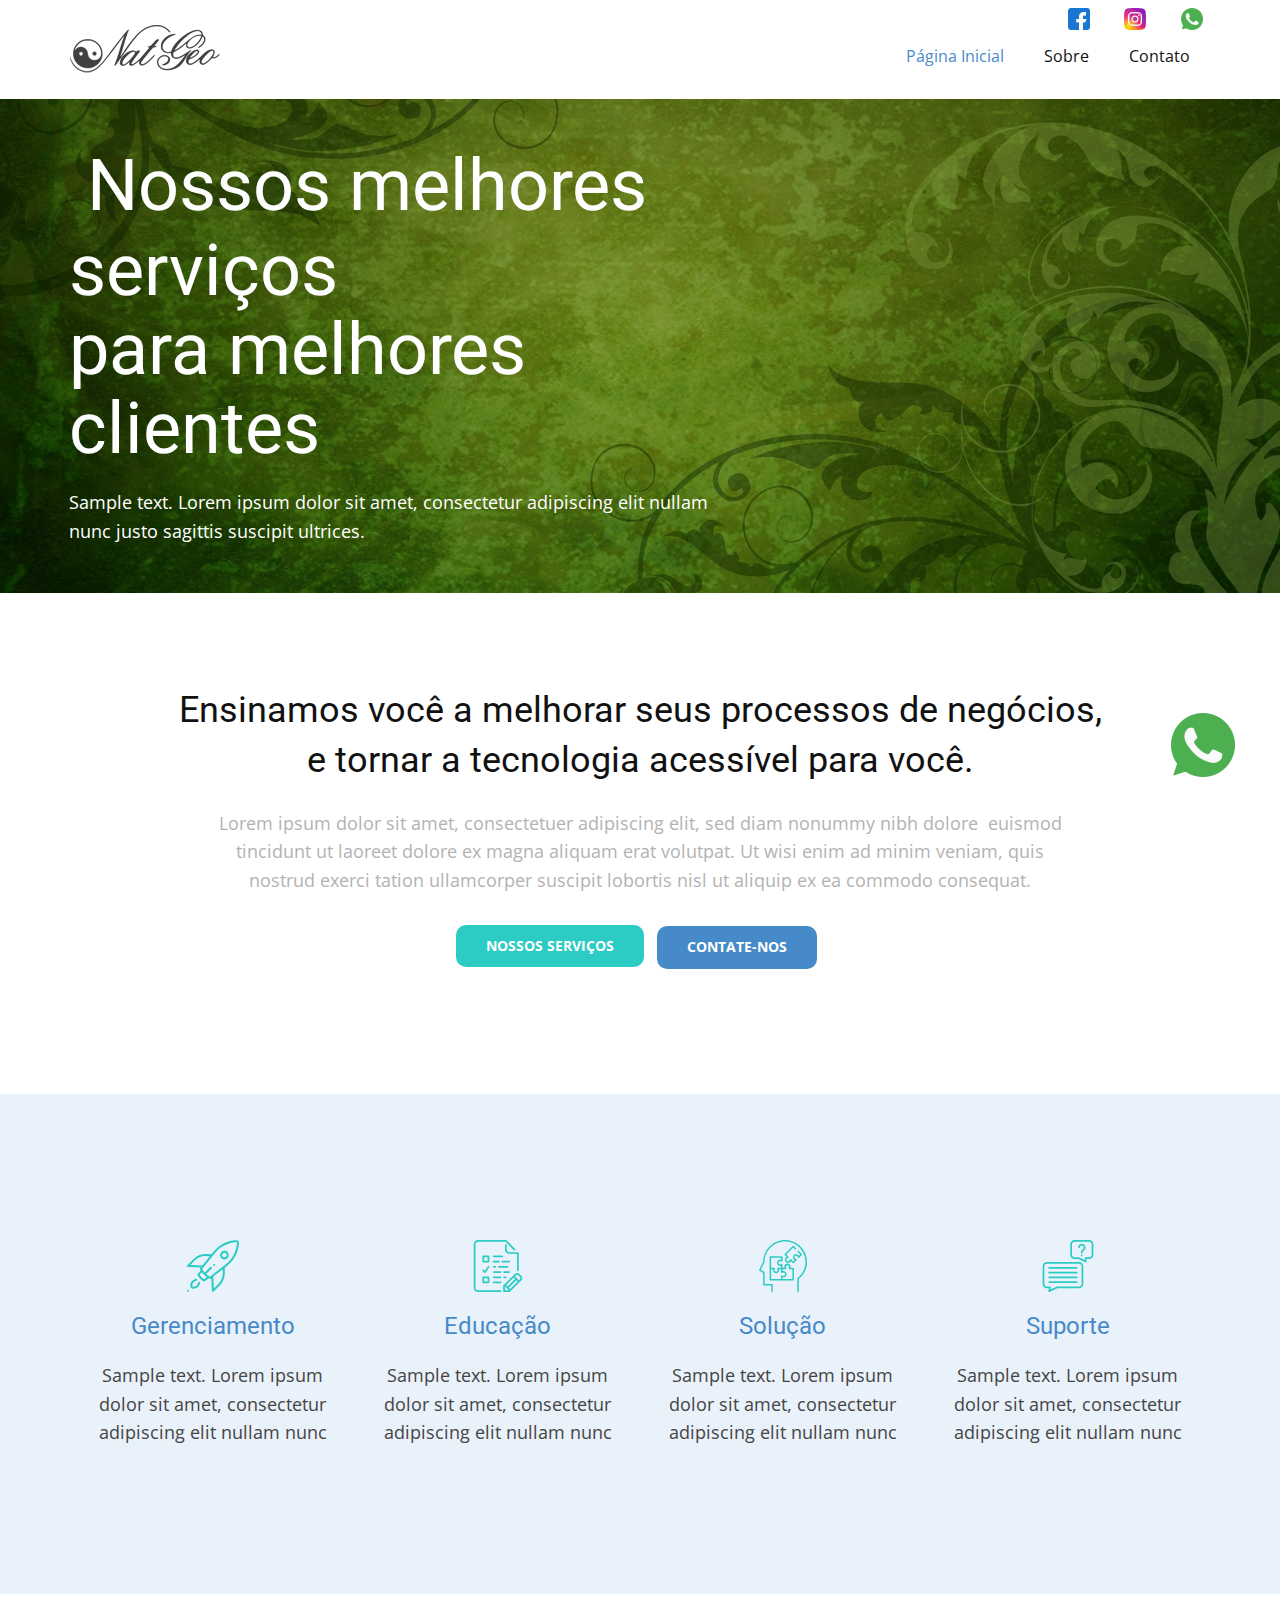
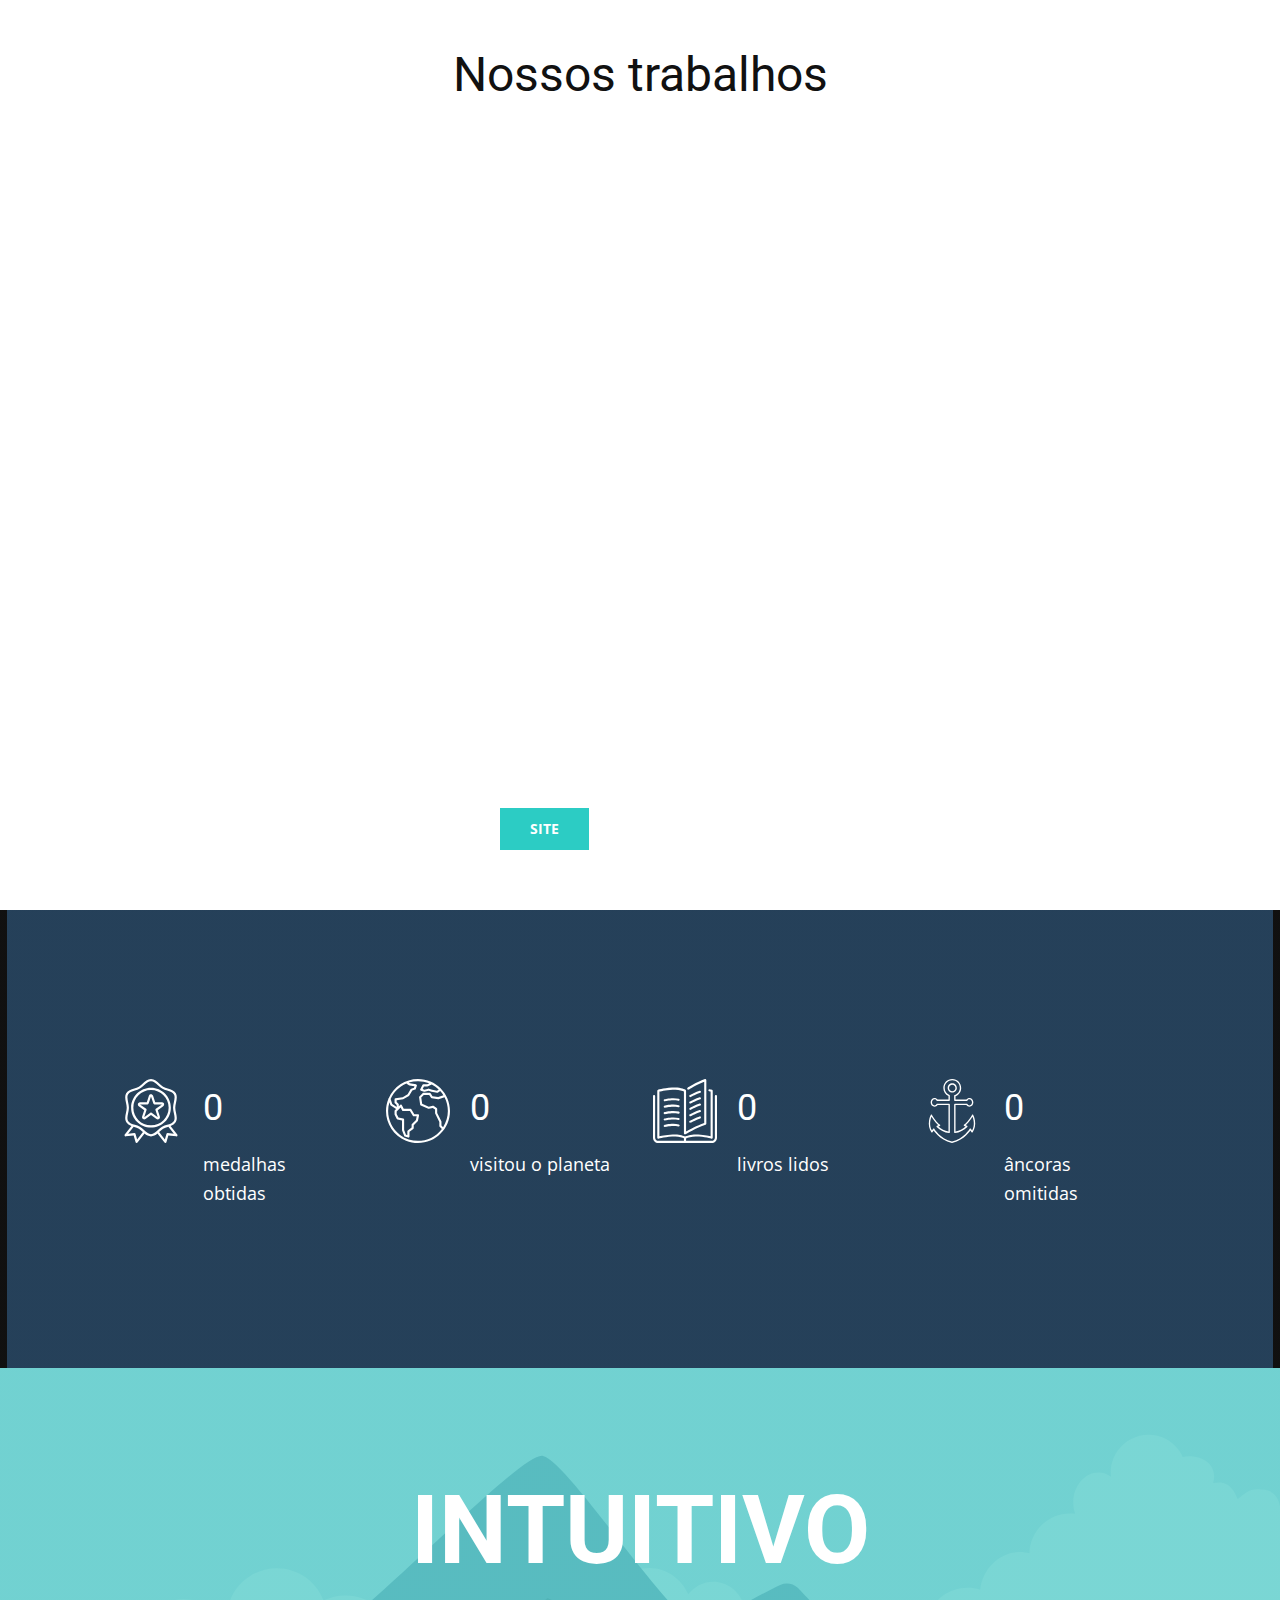
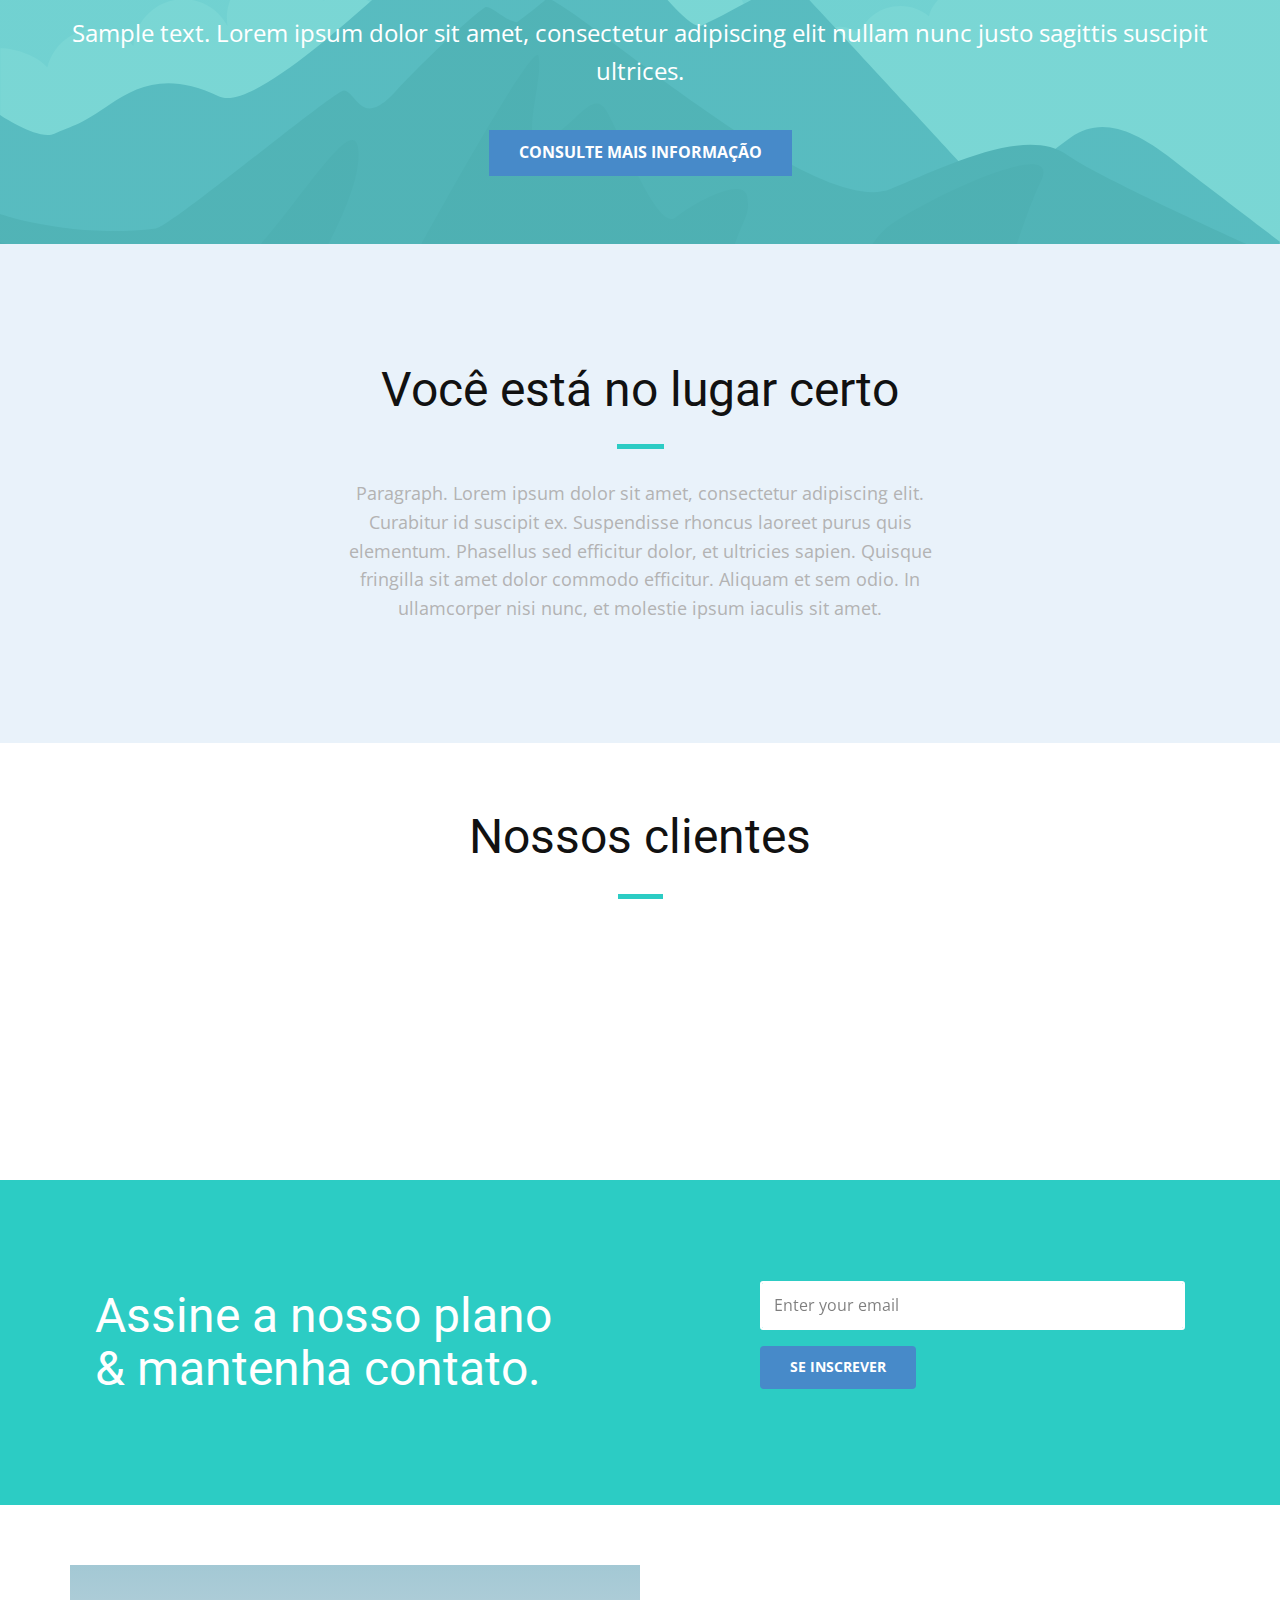
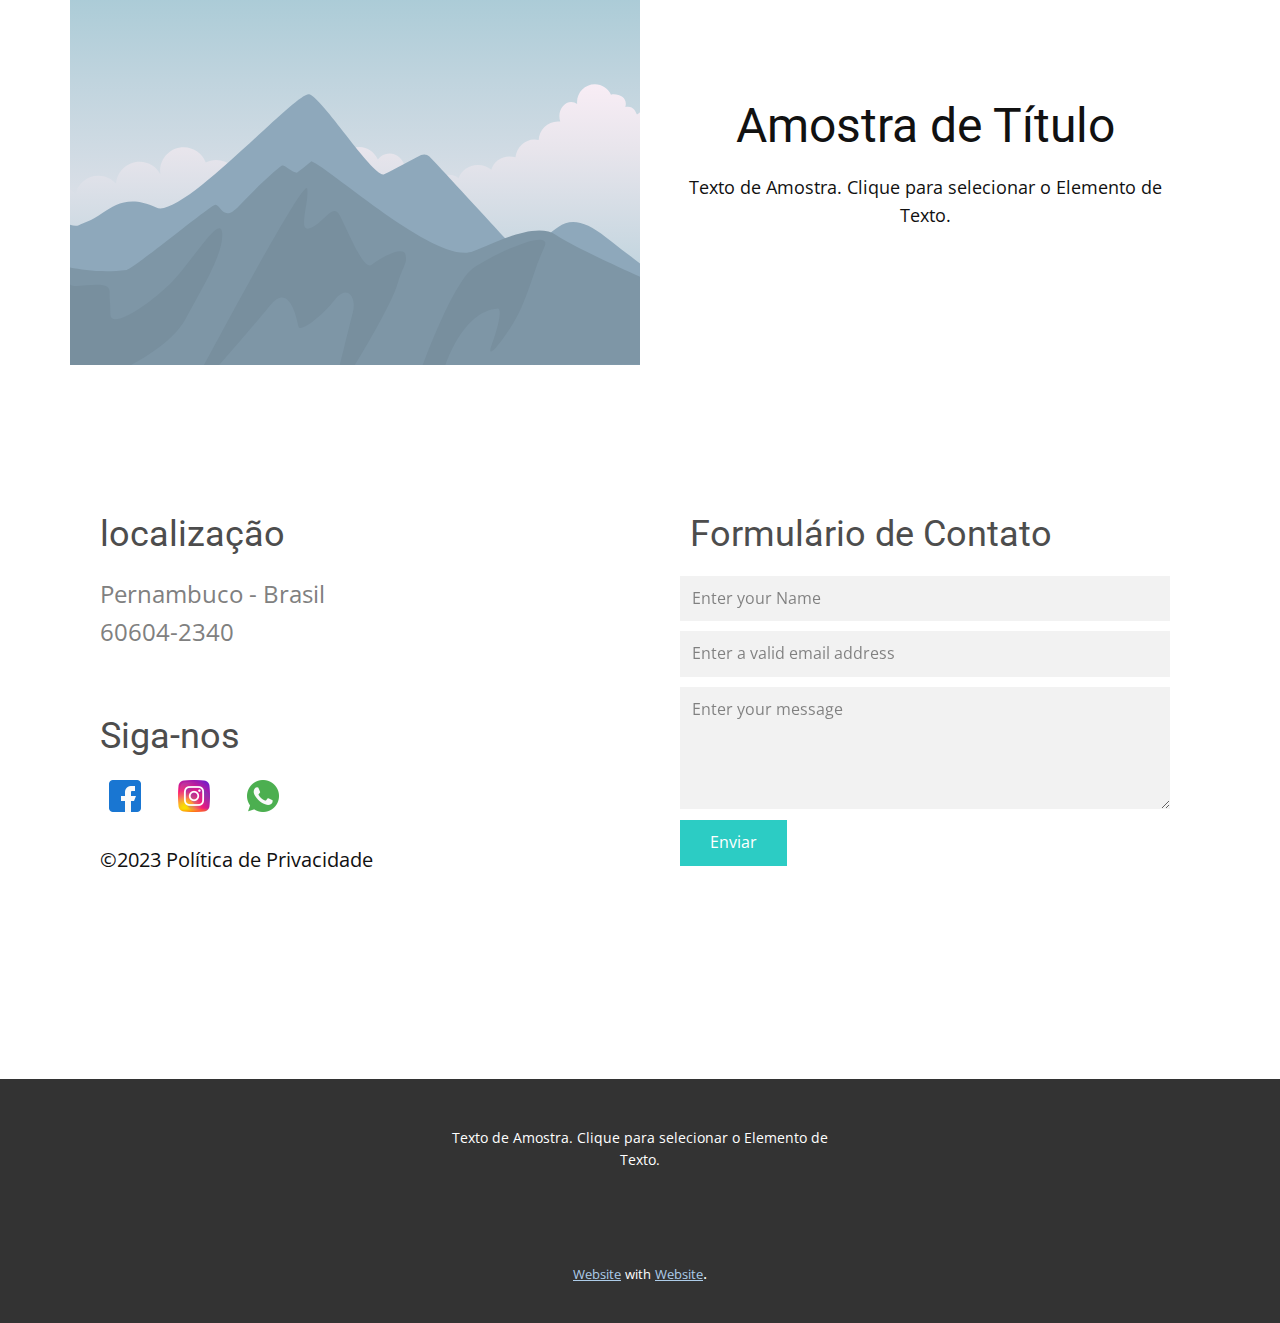
==== index.html @ c311c629 "Initial commit" ====
<!DOCTYPE html>
<html style="font-size: 16px;" lang="pt"><head>
    <meta name="viewport" content="width=device-width, initial-scale=1.0">
    <meta charset="utf-8">
    <meta name="keywords" content="​&nbsp;Nossos melhores serviços para os melhores clientes, ensinamos como melhorar seus processos de negócios e tornar a tecnologia acessível para você., 
    Nossos Trabalhos, INTUITIVOS, Você está no lugar certo, Nossos clientes, Assine nosso boletim informativo &amp;amp; entre em contato., localização, siga-nos, formulário de contato">
    <meta name="description" content="">
    <title>Página Inicial</title>
    <link rel="stylesheet" href="styles.css" media="screen">
    <link rel="stylesheet" href="styles2.css" media="screen">
<link rel="stylesheet" href="Página-Inicial.css" media="screen">
    <script class="u-script" type="text/javascript" src="jquery.js" defer=""></script>
    <script class="u-script" type="text/javascript" src="script.js" defer=""></script>
    <meta name="generator" content="site, site.com">
    <meta name="referrer" content="origin">
    <link id="u-theme-google-font" rel="stylesheet" href="https://fonts.googleapis.com/css?family=Roboto:100,100i,300,300i,400,400i,500,500i,700,700i,900,900i|Open+Sans:300,300i,400,400i,500,500i,600,600i,700,700i,800,800i">
    
    

    
    <script type="application/ld+json">{
		"@context": "http://cleciolins",
		"@type": "Organization",
		"name": "",
		"logo": "/images/logo2.png",
		"sameAs": []
}</script>
    <meta name="theme-color" content="#478ac9">
    <meta property="og:title" content="Página Inicial">
    <meta property="og:type" content="website">
  <meta data-intl-tel-input-cdn-path="intlTelInput/"></head>
  <body data-home-page="Página-Inicial.html" data-home-page-title="Página Inicial" class="u-body u-xl-mode" data-lang="pt"><header class="u-clearfix u-header u-header" id="sec-f1d7"><div class="u-clearfix u-sheet u-sheet-1">
        <div class="u-social-icons u-spacing-20 u-social-icons-1">
          <a class="u-social-url" target="_blank" href=""><span class="u-file-icon u-icon u-social-facebook u-social-icon u-icon-1"><img src="images/facebook.png" alt=""></span>
          </a>
          <a class="u-social-url" target="_blank" href=""><span class="u-file-icon u-icon u-social-icon u-social-twitter u-icon-2"><img src="images/instagram.png" alt=""></span>
          </a>
          <a class="u-social-url" target="_blank" href=""><span class="u-file-icon u-icon u-social-icon u-social-instagram u-icon-3"><img src="images/whatsapp.png" alt=""></span>
          </a>
          <!--<a class="u-social-url" target="_blank" href=""><span class="u-file-icon u-icon u-social-google u-social-icon u-icon-4"><img src="images/2111450.png" alt=""></span> -->
          </a>
        </div>
        <a href="https://site" class="u-image u-logo u-image-1" data-image-width="150" data-image-height="48">
          <img src="/images/logo2.png" class="u-logo-image u-logo-image-1">
        </a>
        <nav class="u-menu u-menu-dropdown u-offcanvas u-menu-1">
          <div class="menu-collapse" style="font-size: 1rem; letter-spacing: 0px;">
            <a class="u-button-style u-custom-left-right-menu-spacing u-custom-padding-bottom u-custom-top-bottom-menu-spacing u-nav-link u-text-active-palette-1-base u-text-hover-palette-2-base" href="#">
              <svg class="u-svg-link" viewBox="0 0 24 24"><use xmlns:xlink="http://www.w3.org/1999/xlink" xlink:href="#menu-hamburger"></use></svg>
              <svg class="u-svg-content" version="1.1" id="menu-hamburger" viewBox="0 0 16 16" x="0px" y="0px" xmlns:xlink="http://www.w3.org/1999/xlink" xmlns="http://www.w3.org/2000/svg"><g><rect y="1" width="16" height="2"></rect><rect y="7" width="16" height="2"></rect><rect y="13" width="16" height="2"></rect>
</g></svg>
            </a>
          </div>
          <div class="u-nav-container">
            <ul class="u-nav u-unstyled u-nav-1"><li class="u-nav-item"><a class="u-button-style u-nav-link u-text-active-palette-1-base u-text-hover-palette-2-base" href="Página-Inicial.html" style="padding: 10px 20px;">Página Inicial</a>
</li><li class="u-nav-item"><a class="u-button-style u-nav-link u-text-active-palette-1-base u-text-hover-palette-2-base" href="Sobre.html" style="padding: 10px 20px;">Sobre</a>
</li><li class="u-nav-item"><a class="u-button-style u-nav-link u-text-active-palette-1-base u-text-hover-palette-2-base" href="Contato.html" style="padding: 10px 20px;">Contato</a>
</li></ul>
          </div>
          <div class="u-nav-container-collapse">
            <div class="u-black u-container-style u-inner-container-layout u-opacity u-opacity-95 u-sidenav">
              <div class="u-inner-container-layout u-sidenav-overflow">
                <div class="u-menu-close"></div>
                <ul class="u-align-center u-nav u-popupmenu-items u-unstyled u-nav-2"><li class="u-nav-item"><a class="u-button-style u-nav-link" href="Página-Inicial.html">Página Inicial</a>
</li><li class="u-nav-item"><a class="u-button-style u-nav-link" href="Sobre.html">Sobre</a>
</li><li class="u-nav-item"><a class="u-button-style u-nav-link" href="Contato.html">Contato</a>
</li></ul>
              </div>
            </div>
            <div class="u-black u-menu-overlay u-opacity u-opacity-70"></div>
          </div>
        </nav>
      </div></header>
    <section class="u-clearfix u-image u-shading u-section-1" id="carousel_4915" data-image-width="5000" data-image-height="2500">
      <div class="u-container-style u-expanded-width-md u-group u-group-1">
        <div class="u-container-layout u-valign-middle u-container-layout-2">
          <h1 class="u-heading-font u-text u-text-white u-text-3"><span class="u-icon"></span>&nbsp;Nossos melhores serviços<br>para melhores clientes
          </h1>
          <p class="u-text u-text-font u-text-white u-text-4">Sample text. Lorem ipsum dolor sit amet, consectetur adipiscing elit nullam nunc justo sagittis suscipit ultrices.</p>
        </div>
      </div>
    </section>
    <section class="u-clearfix u-typography-Normal--Basic-Headlines u-white u-section-2" id="carousel_a1b1">
      <div class="u-clearfix u-sheet u-sheet-1">
        <div class="u-container-style u-expanded-width-lg u-expanded-width-md u-group u-similar-fill u-group-1">
          <div class="u-container-layout u-valign-middle-md u-container-layout-1">
            <h2 class="u-align-center u-text u-text-1">
              Ensinamos você a melhorar seus processos de negócios,<br>
              e tornar a tecnologia acessível para você.
            </h2>
            <p class="u-align-center u-expanded-width u-text u-text-grey u-text-2">Lorem ipsum dolor sit amet, consectetuer adipiscing elit, sed diam nonummy nibh dolore&nbsp; euismod<br>tincidunt ut laoreet dolore ex magna aliquam erat volutpat. Ut wisi enim ad minim veniam, quis<br>nostrud exerci tation ullamcorper
                        suscipit lobortis nisl ut aliquip ex ea commodo consequat.
            </p>
            <a href="https://site" class="u-border-none u-btn u-btn-round u-button-style u-custom u-palette-4-dark-1 u-text-white u-btn-1">Nossos serviços</a>
            <a href="https://Site" class="u-border-none u-btn u-btn-round u-button-style u-custom u-text-white u-btn-2">Contate-nos</a>
          </div>
        </div>
      </div>
    </section>
    <section class="u-clearfix u-palette-1-light-3 u-section-3" id="carousel_3cdf">
      <div class="u-clearfix u-sheet u-sheet-1">
        <div class="u-clearfix u-expanded-width u-layout-wrap u-layout-wrap-1">
          <div class="u-layout">
            <div class="u-layout-row">
              <div class="u-container-style u-layout-cell u-left-cell u-similar-fill u-size-15 u-size-30-md u-layout-cell-1">
                <div class="u-container-layout u-valign-middle u-container-layout-1"><span class="u-icon u-icon-circle u-text-palette-4-dark-1 u-icon-1"><svg class="u-svg-link" preserveAspectRatio="xMidYMin slice" viewBox="0 0 511.999 511.999" style=""><use xmlns:xlink="http://www.w3.org/1999/xlink" xlink:href="#svg-73c5"></use></svg><svg class="u-svg-content" viewBox="0 0 511.999 511.999" x="0px" y="0px" id="svg-73c5" style="enable-background:new 0 0 511.999 511.999;"><g><g><circle cx="10.06" cy="500.446" r="10.06"></circle>
</g>
</g><g><g><circle cx="267.005" cy="245.308" r="10.04"></circle>
</g>
</g><g><g><path d="M398.479,118.032c-8.071-8.072-18.802-12.516-30.216-12.516c-11.414,0-22.146,4.446-30.216,12.516    c-16.661,16.662-16.661,43.772,0,60.433c8.332,8.331,19.272,12.495,30.216,12.495c10.941,0,21.886-4.166,30.216-12.495    C415.14,161.803,415.14,134.693,398.479,118.032z M384.282,164.266c-8.833,8.832-23.206,8.832-32.037,0    c-8.833-8.832-8.833-23.204,0-32.037c4.279-4.279,9.967-6.635,16.018-6.635c6.051,0,11.739,2.356,16.018,6.635    C393.114,141.062,393.114,155.434,384.282,164.266z"></path>
</g>
</g><g><g><path d="M125.409,411.45c-4.964-2.472-10.99-0.451-13.462,4.512l-11.958,24.015c-5.2,10.441-15.658,17.423-27.296,18.219    l-13.908,0.952c-2.351,0.157-3.897-1.014-4.612-1.729s-1.889-2.264-1.729-4.613l0.952-13.907    c0.797-11.637,7.779-22.096,18.219-27.296l24.014-11.958c4.964-2.472,6.984-8.499,4.512-13.462    c-2.471-4.963-8.498-6.984-13.462-4.512l-24.014,11.958c-16.792,8.362-28.02,25.182-29.302,43.898l-0.952,13.907    c-0.514,7.507,2.242,14.863,7.562,20.183c4.898,4.898,11.523,7.624,18.403,7.624c0.591,0,1.186-0.02,1.78-0.061l13.908-0.952    c18.716-1.281,35.536-12.508,43.898-29.302l11.958-24.014C132.392,419.948,130.372,413.922,125.409,411.45z"></path>
</g>
</g><g><g><path d="M505.07,8.18c-4.711-4.641-11.201-7.068-17.793-6.639l-9.348,0.596c-83.819,5.351-162.262,45.81-215.215,111.004    L240.71,140.23l-57.583-1.691c-0.098-0.003-0.197-0.004-0.294-0.004c-45.668,0-88.603,17.784-120.896,50.076L2.959,247.59    c-2.805,2.805-3.696,7-2.272,10.702c1.424,3.703,4.894,6.221,8.856,6.423l124.844,6.414l-5.09,6.267    c-2.565,3.159-2.971,7.553-1.026,11.127c1.956,3.596,4.006,7.135,6.144,10.617l-29.606,35.147    c-2.531,3.005-3.076,7.211-1.397,10.763c6.467,13.665,15.05,25.943,25.514,36.493c10.718,10.808,23.251,19.646,37.249,26.271    c1.368,0.648,2.835,0.965,4.293,0.965c2.261,0,4.503-0.764,6.327-2.243c6.378-5.174,13.731-11.311,20.843-17.245    c5.069-4.23,10.255-8.557,15.102-12.547c2.893,1.741,5.822,3.429,8.795,5.046c1.504,0.818,3.153,1.221,4.796,1.221    c2.186,0,4.358-0.712,6.156-2.108l6.843-5.31l6.442,125.37c0.204,3.962,2.721,7.432,6.423,8.856c1.172,0.45,2.39,0.67,3.6,0.67    c2.615,0,5.183-1.023,7.101-2.942l58.979-58.979c32.293-32.293,50.076-75.227,50.076-120.896v-54.995l23.267-18.055    c69.729-54.11,112.196-135.704,116.512-223.862l0.239-4.886C512.295,19.27,509.779,12.822,505.07,8.18z M33.123,245.822    l43.012-43.012c28.465-28.465,66.303-44.157,106.553-44.196l42.085,1.236l-74.71,91.98L33.123,245.822z M184.774,373.874    c-5.241,4.372-10.614,8.856-15.6,12.957c-9.644-5.223-18.368-11.74-25.992-19.428c-7.384-7.445-13.669-15.922-18.737-25.26    l21.676-25.733c6.554,8.793,13.728,17.122,21.478,24.925c0.006,0.006,0.012,0.011,0.018,0.017    c0.002,0.002,0.004,0.005,0.006,0.007c0.003,0.003,0.006,0.005,0.009,0.008c8.593,8.648,17.836,16.584,27.641,23.761    C191.811,368.002,188.264,370.962,184.774,373.874z M351.875,327.672c0,40.305-15.695,78.197-44.196,106.698l-43.012,43.012    l-6.002-116.792l93.209-72.33V327.672z M491.678,29.779c-4.029,82.297-43.673,158.467-108.767,208.98l-157.46,122.189    c-13.058-7.63-25.229-16.639-36.368-26.846l53.086-53.086c3.92-3.92,3.92-10.278,0-14.199c-3.921-3.921-10.278-3.921-14.199,0    l-53.036,53.036c-9.751-10.795-18.387-22.541-25.74-35.104L278.3,125.8C327.732,64.941,400.96,27.171,479.207,22.177l9.348-0.596    c1.225-0.076,2.045,0.532,2.423,0.904c0.377,0.371,1,1.178,0.94,2.409L491.678,29.779z"></path>
</g>
</g></svg></span>
                  <h4 class="u-align-center u-heading-font u-text u-text-palette-1-base u-text-1">Gerenciamento</h4>
                  <p class="u-align-center u-text u-text-font u-text-grey-dark-1 u-text-2">Sample text. Lorem ipsum dolor sit amet, consectetur adipiscing elit nullam nunc</p>
                </div>
              </div>
              <div class="u-container-style u-layout-cell u-size-15 u-size-30-md u-layout-cell-2">
                <div class="u-container-layout u-valign-middle u-container-layout-2"><span class="u-icon u-icon-circle u-text-palette-4-dark-1 u-icon-2"><svg class="u-svg-link" preserveAspectRatio="xMidYMin slice" viewBox="0 0 512 512" style=""><use xmlns:xlink="http://www.w3.org/1999/xlink" xlink:href="#svg-4494"></use></svg><svg class="u-svg-content" viewBox="0 0 512 512" x="0px" y="0px" id="svg-4494" style="enable-background:new 0 0 512 512;"><g><g><g><path d="M375.451,315.733c0-4.71-3.823-8.533-8.533-8.533h-51.2c-4.71,0-8.533,3.823-8.533,8.533s3.823,8.533,8.533,8.533h51.2     C371.628,324.267,375.451,320.444,375.451,315.733z"></path><path d="M341.317,93.867V51.2c0-4.71-3.823-8.533-8.533-8.533s-8.533,3.823-8.533,8.533v42.667     c0,23.526,19.14,42.667,42.667,42.667h76.8v162.133c0,4.71,3.823,8.533,8.533,8.533s8.533-3.823,8.533-8.533V128     c0-4.71-3.823-8.533-8.533-8.533h-85.333C352.803,119.467,341.317,107.981,341.317,93.867z"></path><path d="M366.917,204.8h-68.267c-4.71,0-8.533,3.823-8.533,8.533c0,4.71,3.823,8.533,8.533,8.533h68.267     c4.71,0,8.533-3.823,8.533-8.533C375.451,208.623,371.628,204.8,366.917,204.8z"></path><path d="M273.051,213.333c0-4.71-3.823-8.533-8.533-8.533h-51.2c-4.71,0-8.533,3.823-8.533,8.533c0,4.71,3.823,8.533,8.533,8.533     h51.2C269.228,221.867,273.051,218.044,273.051,213.333z"></path><path d="M213.317,256c-4.71,0-8.533,3.823-8.533,8.533c0,4.71,3.823,8.533,8.533,8.533h17.067c4.71,0,8.533-3.823,8.533-8.533     c0-4.71-3.823-8.533-8.533-8.533H213.317z"></path><path d="M213.317,170.667h85.333c4.71,0,8.533-3.823,8.533-8.533c0-4.71-3.823-8.533-8.533-8.533h-85.333     c-4.71,0-8.533,3.823-8.533,8.533C204.784,166.844,208.607,170.667,213.317,170.667z"></path><path d="M264.517,273.067h85.333c4.71,0,8.533-3.823,8.533-8.533c0-4.71-3.823-8.533-8.533-8.533h-85.333     c-4.71,0-8.533,3.823-8.533,8.533C255.984,269.244,259.807,273.067,264.517,273.067z"></path><path d="M315.717,358.4c-4.71,0-8.533,3.823-8.533,8.533s3.823,8.533,8.533,8.533h17.067c4.71,0,8.533-3.823,8.533-8.533     s-3.823-8.533-8.533-8.533H315.717z"></path><path d="M281.584,307.2h-68.267c-4.71,0-8.533,3.823-8.533,8.533s3.823,8.533,8.533,8.533h68.267c4.71,0,8.533-3.823,8.533-8.533     S286.294,307.2,281.584,307.2z"></path><path d="M281.584,358.4h-68.267c-4.71,0-8.533,3.823-8.533,8.533s3.823,8.533,8.533,8.533h68.267c4.71,0,8.533-3.823,8.533-8.533     S286.294,358.4,281.584,358.4z"></path><path d="M484.754,351.497l-17.067-17.067c-13.116-13.116-33.101-13.09-46.199,0L309.684,446.234     c-1.596,1.596-2.5,3.772-2.5,6.033v51.2c0,4.71,3.823,8.533,8.533,8.533h51.2c2.261,0,4.437-0.904,6.033-2.5l111.804-111.804     C498.348,384.102,498.348,365.099,484.754,351.497z M410.454,369.596l13.534,13.534l-74.138,74.138l-13.534-13.534     L410.454,369.596z M324.251,494.933v-39.134l39.134,39.134H324.251z M375.451,482.867l-13.534-13.534l74.138-74.138     l13.534,13.534L375.451,482.867z M472.688,385.63l-11.034,11.034l-39.134-39.134l11.034-11.034     c6.741-6.733,15.292-6.767,22.067,0l17.067,17.067C479.591,370.475,479.591,378.726,472.688,385.63z"></path><path d="M281.584,494.933H59.717c-14.114,0-25.6-11.486-25.6-25.6V42.667c0-14.114,11.486-25.6,25.6-25.6h269.534L412.084,99.9     c3.336,3.337,8.73,3.337,12.066,0c3.337-3.336,3.337-8.73,0-12.066L338.817,2.5c-1.596-1.604-3.772-2.5-6.033-2.5H59.717     C36.191,0,17.051,19.14,17.051,42.667v426.667c0,23.526,19.14,42.667,42.667,42.667h221.867c4.71,0,8.533-3.823,8.533-8.533     S286.294,494.933,281.584,494.933z"></path><path d="M281.584,409.6h-68.267c-4.71,0-8.533,3.823-8.533,8.533s3.823,8.533,8.533,8.533h68.267c4.71,0,8.533-3.823,8.533-8.533     S286.294,409.6,281.584,409.6z"></path><path d="M170.651,162.133c0-4.71-3.823-8.533-8.533-8.533h-51.2c-4.71,0-8.533,3.823-8.533,8.533v51.2     c0,4.71,3.823,8.533,8.533,8.533h51.2c4.71,0,8.533-3.823,8.533-8.533V162.133z M153.584,204.8h-34.133v-34.133h34.133V204.8z"></path><path d="M110.917,426.667h51.2c4.71,0,8.533-3.823,8.533-8.533v-51.2c0-4.71-3.823-8.533-8.533-8.533h-51.2     c-4.71,0-8.533,3.823-8.533,8.533v51.2C102.384,422.844,106.207,426.667,110.917,426.667z M119.451,375.467h34.133V409.6h-34.133     V375.467z"></path><path d="M121.951,321.766c1.604,1.604,3.78,2.5,6.033,2.5c0.282,0,0.555-0.008,0.845-0.043c2.543-0.247,4.838-1.63,6.255-3.755     l34.133-51.2c2.611-3.925,1.553-9.225-2.364-11.836c-3.934-2.62-9.216-1.553-11.836,2.364l-28.356,42.539l-9.711-9.702     c-3.336-3.337-8.73-3.337-12.066,0s-3.337,8.73,0,12.066L121.951,321.766z"></path>
</g>
</g>
</g></svg></span>
                  <h4 class="u-align-center u-heading-font u-text u-text-palette-1-base u-text-3">Educação</h4>
                  <p class="u-align-center u-text u-text-font u-text-grey-dark-1 u-text-4">Sample text. Lorem ipsum dolor sit amet, consectetur adipiscing elit nullam nunc</p>
                </div>
              </div>
              <div class="u-container-style u-layout-cell u-size-15 u-size-30-md u-layout-cell-3">
                <div class="u-container-layout u-valign-middle u-container-layout-3"><span class="u-icon u-icon-circle u-text-palette-4-dark-1 u-icon-3"><svg class="u-svg-link" preserveAspectRatio="xMidYMin slice" viewBox="0 0 512 512" style=""><use xmlns:xlink="http://www.w3.org/1999/xlink" xlink:href="#svg-0674"></use></svg><svg class="u-svg-content" viewBox="0 0 512 512" x="0px" y="0px" id="svg-0674" style="enable-background:new 0 0 512 512;"><g><g><path d="M428.719,63.242C387.936,22.46,333.713,0,276.04,0S164.142,22.46,123.36,63.242    c-40.361,40.362-62.776,93.883-63.234,150.892l-39.292,78.584c-1.756,3.512-0.513,7.784,2.856,9.804l36.429,21.858V440.36    c0,4.15,3.364,7.515,7.515,7.515h72.642v56.611c0,4.15,3.364,7.515,7.515,7.515s7.515-3.365,7.515-7.515V440.36    c0-4.15-3.364-7.515-7.515-7.515H75.147v-112.72c0-2.639-1.385-5.086-3.649-6.444l-34.111-20.467l36.966-73.932    c0.522-1.044,0.794-2.193,0.794-3.361c0-110.772,90.12-200.892,200.892-200.892s200.892,90.12,200.892,200.892    c0,62.247-28.164,119.964-77.27,158.356c-1.822,1.424-2.887,3.608-2.887,5.921v124.287c0,4.15,3.364,7.515,7.515,7.515    s7.515-3.365,7.515-7.515V383.823c50.992-41.246,80.157-102.228,80.157-167.901C491.961,158.247,469.502,104.024,428.719,63.242z"></path>
</g>
</g><g><g><path d="M441.667,137.662l-29.992-29.992c-2.936-2.935-7.693-2.935-10.628,0c-2.935,2.935-2.935,7.693,0,10.627l24.678,24.677    l-12.871,12.871c-1.399-2.488-3.142-4.794-5.196-6.848c-9.283-9.284-23.794-11.863-35.698-6.285    c-3.316,1.554-6.347,3.696-8.936,6.285c-9.284,9.283-11.863,23.793-6.286,35.698c1.554,3.316,3.696,6.347,6.285,8.936    c2.054,2.054,4.36,3.796,6.848,5.196l-12.871,12.871l-21.69-21.691c-4.506-4.503-12.466-1.45-12.817,4.9    c-0.479,8.65-7.844,15.611-16.503,15.611c-4.416,0-8.568-1.719-11.691-4.842c-6.372-6.373-6.372-17.007,0-23.38    c2.88-2.88,6.705-4.589,10.771-4.813c6.345-0.352,9.404-8.311,4.9-12.817l-21.691-21.691l68.723-68.723l17.412,17.412    c2.936,2.935,7.693,2.935,10.628,0c2.935-2.935,2.935-7.693,0-10.627l-22.726-22.725c-2.936-2.935-7.693-2.935-10.628,0    l-79.35,79.351c-2.935,2.935-2.935,7.693,0,10.627l18.185,18.185c-2.488,1.399-4.794,3.142-6.848,5.196    c-9.285,9.283-11.865,23.793-6.286,35.698c1.554,3.316,3.696,6.347,6.285,8.936c5.961,5.962,13.887,9.244,22.318,9.244    s16.356-3.282,22.318-9.244c2.054-2.054,3.795-4.361,5.195-6.848l18.183,18.185c2.896,2.895,7.732,2.895,10.628,0l27.005-27.005    c4.506-4.505,1.449-12.465-4.898-12.817c-4.066-0.224-7.89-1.934-10.77-4.813c-6.371-6.372-6.371-17.008,0.001-23.38    c6.372-6.372,17.007-6.371,23.38,0c2.879,2.879,4.588,6.703,4.813,10.769c0.351,6.346,8.311,9.404,12.817,4.9l27.005-27.005    C444.602,145.354,444.602,140.596,441.667,137.662z"></path>
</g>
</g><g><g><path d="M356.196,272.532H330.48c0.771-2.749,1.168-5.612,1.168-8.517c0-17.403-14.159-31.562-31.562-31.562    c-17.403,0-31.562,14.159-31.562,31.562c0,2.905,0.398,5.767,1.168,8.517h-18.202v-30.676c0-6.353-7.777-9.85-12.527-5.599    c-3.033,2.716-6.948,4.212-11.018,4.212c-9.116,0-16.532-7.417-16.532-16.532s7.417-16.532,16.532-16.532    c4.071,0,7.986,1.496,11.018,4.212c4.75,4.251,12.527,0.756,12.527-5.598v-38.192c0-4.15-3.364-7.515-7.515-7.515H131.758    c-4.151,0-7.515,3.365-7.515,7.515v224.438c0,4.15,3.364,7.515,7.515,7.515h224.438c4.151,0,7.515-3.365,7.515-7.515V280.047    C363.711,275.897,360.346,272.532,356.196,272.532z M139.273,175.342h97.19v18.203c-2.748-0.77-5.612-1.169-8.517-1.169    c-17.403,0-31.562,14.159-31.562,31.562c0,17.403,14.159,31.562,31.562,31.562c2.905,0,5.768-0.399,8.517-1.169v18.203h-30.676    c-6.352,0-9.852,7.777-5.599,12.526c2.716,3.034,4.212,6.948,4.212,11.019c0,9.116-7.416,16.532-16.532,16.532    c-9.116,0-16.532-7.416-16.532-16.532c0-4.071,1.496-7.985,4.212-11.019c4.253-4.749,0.755-12.526-5.599-12.526h-30.676V175.342z     M240.91,347.215c-2.705,1.209-4.448,3.897-4.448,6.86v30.676h-97.19v-97.19h18.202c-0.77,2.749-1.168,5.612-1.168,8.517    c0,17.403,14.159,31.562,31.562,31.562c17.403,0,31.562-14.159,31.562-31.562c0-2.905-0.398-5.767-1.168-8.517h18.202v30.676    c0,6.353,7.777,9.851,12.527,5.598c3.033-2.715,6.948-4.212,11.019-4.212c9.116,0,16.532,7.417,16.532,16.532    c0,9.116-7.417,16.532-16.532,16.532c-4.071,0-7.986-1.496-11.019-4.212C246.781,346.5,243.614,346.007,240.91,347.215z     M348.682,384.751h-97.19v-18.203c2.748,0.771,5.612,1.169,8.517,1.169c17.403,0,31.562-14.159,31.562-31.562    s-14.159-31.562-31.562-31.562c-2.905,0-5.768,0.399-8.517,1.169v-18.203h30.676c6.353,0,9.851-7.776,5.599-12.527    c-2.716-3.034-4.212-6.947-4.212-11.019c0-9.116,7.417-16.532,16.532-16.532s16.532,7.417,16.532,16.532    c0,4.072-1.496,7.985-4.212,11.019c-4.251,4.75-0.755,12.527,5.599,12.527h30.676V384.751z"></path>
</g>
</g></svg></span>
                  <h4 class="u-align-center u-heading-font u-text u-text-palette-1-base u-text-5">Solução</h4>
                  <p class="u-align-center u-text u-text-font u-text-grey-dark-1 u-text-6">Sample text. Lorem ipsum dolor sit amet, consectetur adipiscing elit nullam nunc</p>
                </div>
              </div>
              <div class="u-container-style u-layout-cell u-right-cell u-size-15 u-size-30-md u-layout-cell-4">
                <div class="u-container-layout u-valign-middle u-container-layout-4"><span class="u-icon u-icon-circle u-text-palette-4-dark-1 u-icon-4"><svg class="u-svg-link" preserveAspectRatio="xMidYMin slice" viewBox="0 0 453.71 453.71" style=""><use xmlns:xlink="http://www.w3.org/1999/xlink" xlink:href="#svg-0be9"></use></svg><svg class="u-svg-content" viewBox="0 0 453.71 453.71" id="svg-0be9"><g><path d="m322.48,192.022h-279.25c-20.884,0-37.875,16.991-37.875,37.875v153.25c0,20.884 16.991,37.875 37.875,37.875h17.436l-5.938,23.339c-0.713,2.805 0.251,5.771 2.478,7.62 1.373,1.14 3.074,1.729 4.792,1.729 1.07,0 2.146-0.229 3.154-0.696l68.983-31.992h188.345c20.885,0 37.875-16.991 37.875-37.875v-153.25c0-20.885-16.99-37.875-37.875-37.875zm22.875,191.125c0,12.613-10.262,22.875-22.875,22.875h-190c-1.09,0-2.167,0.238-3.155,0.696l-56.169,26.049 4.426-17.396c0.571-2.243 0.073-4.625-1.348-6.453s-3.606-2.896-5.921-2.896h-27.083c-12.613,0-22.875-10.262-22.875-22.875v-153.25c0-12.613 10.262-22.875 22.875-22.875h279.25c12.613,0 22.875,10.262 22.875,22.875v153.25z"></path><path d="m303.855,236.022h-242c-4.142,0-7.5,3.358-7.5,7.5s3.358,7.5 7.5,7.5h242c4.143,0 7.5-3.358 7.5-7.5s-3.358-7.5-7.5-7.5z"></path><path d="m303.855,277.355h-242c-4.142,0-7.5,3.358-7.5,7.5s3.358,7.5 7.5,7.5h242c4.143,0 7.5-3.358 7.5-7.5s-3.358-7.5-7.5-7.5z"></path><path d="m303.855,318.688h-242c-4.142,0-7.5,3.358-7.5,7.5s3.358,7.5 7.5,7.5h242c4.143,0 7.5-3.358 7.5-7.5s-3.358-7.5-7.5-7.5z"></path><path d="m303.855,360.022h-242c-4.142,0-7.5,3.358-7.5,7.5s3.358,7.5 7.5,7.5h242c4.143,0 7.5-3.358 7.5-7.5s-3.358-7.5-7.5-7.5z"></path><path d="m410.48,0h-126c-20.885,0-37.875,16.991-37.875,37.875v89.901c0,20.884 16.99,37.875 37.875,37.875h32.179l60.244,27.939c1.004,0.466 2.081,0.696 3.155,0.696 1.391,0 2.775-0.387 3.989-1.149 2.151-1.351 3.473-3.7 3.51-6.24l.313-21.246h22.609c20.885,0 37.875-16.991 37.875-37.875v-89.901c0.001-20.884-16.989-37.875-37.874-37.875zm22.875,127.776c0,12.613-10.262,22.875-22.875,22.875h-30c-4.099,0-7.438,3.291-7.499,7.39l-.252,17.08-51.261-23.773c-0.988-0.458-2.065-0.696-3.155-0.696h-33.833c-12.613,0-22.875-10.262-22.875-22.875v-89.902c0-12.613 10.262-22.875 22.875-22.875h126c12.613,0 22.875,10.262 22.875,22.875v89.901z"></path><path d="m347.48,32.577c-17.946,0-32.546,14.6-32.546,32.546 0,4.142 3.357,7.5 7.5,7.5s7.5-3.358 7.5-7.5c0-9.675 7.871-17.546 17.546-17.546s17.546,7.871 17.546,17.546c0,6.096-3.087,11.658-8.272,14.899-11.444,6.571-18.285,18.729-17.858,31.745 0.133,4.056 3.463,7.254 7.491,7.254 0.083,0 0.167-0.001 0.251-0.004 4.14-0.136 7.386-3.602 7.25-7.742-0.245-7.468 3.729-14.467 10.396-18.28 0.113-0.066 0.224-0.131 0.319-0.19 9.658-5.983 15.424-16.332 15.424-27.683-0.001-17.945-14.601-32.545-32.547-32.545z"></path><path d="m346.427,126.504c-1.979,0-3.909,0.8-5.31,2.19-1.39,1.4-2.19,3.33-2.19,5.31 0,1.97 0.801,3.9 2.19,5.3 1.4,1.4 3.34,2.2 5.31,2.2 1.971,0 3.91-0.8 5.301-2.2 1.399-1.4 2.199-3.33 2.199-5.3 0-1.98-0.8-3.91-2.199-5.31-1.391-1.391-3.33-2.19-5.301-2.19z"></path>
</g></svg></span>
                  <h4 class="u-align-center u-heading-font u-text u-text-palette-1-base u-text-7">Suporte</h4>
                  <p class="u-align-center u-text u-text-font u-text-grey-dark-1 u-text-8">Sample text. Lorem ipsum dolor sit amet, consectetur adipiscing elit nullam nunc</p>
                </div>
              </div>
            </div>
          </div>
        </div>
      </div>
    </section>
    <section class="u-clearfix u-white u-section-4" id="carousel_4ac6">
      <div class="u-clearfix u-sheet u-sheet-1">
        <div class="u-align-center u-container-style u-group u-similar-fill u-group-1">
          <div class="u-container-layout u-valign-middle u-container-layout-1">
            <h2 class="u-heading-font u-text u-text-1">Nossos trabalhos</h2>
          </div>
        </div>
        <div class="u-clearfix u-disable-padding u-expanded-width u-gutter-20 u-layout-wrap u-layout-wrap-1">
          <div class="u-layout">
            <div class="u-layout-col">
              <div class="u-size-30 u-size-60-md">
                <div class="u-layout-row">
                  <div class="u-align-left u-container-style u-image u-layout-cell u-left-cell u-similar-fill u-size-20 u-size-20-md u-image-1" imgwidth="366" imgheight="242">
                    <div class="u-container-layout"></div>
                  </div>
                  <div class="u-align-left u-container-style u-image u-layout-cell u-similar-fill u-size-20 u-size-20-md u-image-2" imgwidth="362" imgheight="241">
                    <div class="u-container-layout"></div>
                  </div>
                  <div class="u-align-left u-container-style u-image u-layout-cell u-right-cell u-similar-fill u-size-20 u-size-20-md u-image-3" imgwidth="364" imgheight="241">
                    <div class="u-container-layout"></div>
                  </div>
                </div>
              </div>
              <div class="u-size-30 u-size-60-md">
                <div class="u-layout-row">
                  <div class="u-align-left u-container-style u-image u-layout-cell u-left-cell u-similar-fill u-size-20 u-size-20-md u-image-4" imgwidth="367" imgheight="242">
                    <div class="u-container-layout"></div>
                  </div>
                  <div class="u-align-left u-container-style u-image u-layout-cell u-similar-fill u-size-20 u-size-20-md u-image-5" imgwidth="364" imgheight="241">
                    <div class="u-container-layout"></div>
                  </div>
                  <div class="u-align-left u-container-style u-image u-layout-cell u-right-cell u-similar-fill u-size-20 u-size-20-md u-image-6" imgwidth="364" imgheight="244">
                    <div class="u-container-layout"></div>
                  </div>
                </div>
              </div>
            </div>
          </div>
        </div>
        <a href="https://site" class="u-border-none u-btn u-button-style u-custom u-palette-4-dark-1 u-text-white u-btn-1">Site</a>
      </div>
    </section>
    <section class="u-clearfix u-grey-dark-3 u-image u-shading u-typography-Normal--Counter u-section-5" src="" id="carousel_64d0">
      <div class="u-absolute-hcenter u-expanded-height u-opacity u-opacity-40 u-palette-1-base u-shape u-shape-rectangle u-shape-1"></div>
      <div class="u-clearfix u-layout-wrap u-layout-wrap-1">
        <div class="u-layout">
          <div class="u-layout-row">
            <div class="u-align-left u-container-style u-layout-cell u-left-cell u-similar-fill u-size-15 u-layout-cell-1">
              <div class="u-container-layout u-padding-6 u-container-layout-1">
                <h3 class="u-text u-text-1" data-animation-name="counter" data-animation-event="scroll" data-animation-duration="3000">244</h3><span class="u-icon u-icon-circle u-text-white u-icon-1"><svg class="u-svg-link" preserveAspectRatio="xMidYMin slice" viewBox="0 0 464 464" style=""><use xmlns:xlink="http://www.w3.org/1999/xlink" xlink:href="#svg-7a7f"></use></svg><svg class="u-svg-content" viewBox="0 0 464 464" x="0px" y="0px" id="svg-7a7f" style="enable-background:new 0 0 464 464;"><g><g><path d="M422.32,403.096l-48.68-62.584c15.774-4.713,29.4-14.801,38.512-28.512c11.464-19.816,6.28-44,1.264-67.36    c-3.033-12-4.848-24.276-5.416-36.64c0.566-12.375,2.38-24.662,5.416-36.672c4.984-23.376,10.2-47.544-1.264-67.328    c-11.872-20.512-35.776-28.104-58.896-35.432c-11.509-3.171-22.655-7.536-33.256-13.024c-9.62-6.24-18.552-13.48-26.648-21.6    C276.2,18.024,256.752,0,232,0s-44.2,18.024-61.36,33.936c-8.093,8.122-17.023,15.365-26.64,21.608    c-10.6,5.477-21.743,9.831-33.248,12.992c-23.12,7.328-47.024,14.92-58.896,35.432c-11.464,19.816-6.28,44-1.264,67.36    C53.625,183.339,55.437,195.625,56,208c-0.566,12.375-2.38,24.662-5.416,36.672c-4.984,23.376-10.2,47.544,1.264,67.328    c9.124,13.716,22.765,23.801,38.552,28.504l-48.72,62.584c-2.712,3.488-2.083,8.514,1.406,11.226    c1.676,1.303,3.8,1.886,5.906,1.622l57.2-7.144l14.12,49.408c0.827,2.896,3.211,5.082,6.168,5.656    c0.501,0.095,1.01,0.144,1.52,0.144c2.47,0.002,4.803-1.138,6.32-3.088l51.088-65.712c12.572,12.239,29.086,19.612,46.592,20.8    c17.506-1.188,34.02-8.561,46.592-20.8l51.088,65.688c1.512,1.959,3.845,3.108,6.32,3.112c0.51,0,1.019-0.049,1.52-0.144    c2.957-0.574,5.341-2.76,6.168-5.656l14.12-49.4l57.2,7.144c4.384,0.55,8.384-2.558,8.934-6.942    C424.206,406.896,423.623,404.772,422.32,403.096z M131.36,438.648L119.688,397.8c-1.085-3.789-4.769-6.223-8.68-5.736l-44.8,5.6    l40.152-51.616l4.424,1.416c11.494,3.163,22.626,7.517,33.216,12.992c9.62,6.24,18.552,13.48,26.648,21.6l2.752,2.544    L131.36,438.648z M232,400c-18.48,0-34.024-14.4-50.488-29.664c-8.957-8.949-18.851-16.906-29.512-23.736    c-11.599-6.072-23.809-10.899-36.424-14.4c-21.144-6.712-41.12-13.048-49.888-28.2c-8.368-14.472-4.048-34.64,0.536-56    c3.299-13.099,5.235-26.503,5.776-40c-0.538-13.497-2.471-26.901-5.768-40c-4.584-21.352-8.904-41.52-0.536-56    c8.8-15.152,28.744-21.488,49.888-28.2c12.613-3.502,24.819-8.329,36.416-14.4c10.658-6.83,20.55-14.788,29.504-23.736    C197.976,30.4,213.52,16,232,16s34.024,14.4,50.488,29.664C291.445,54.613,301.339,62.57,312,69.4    c11.599,6.072,23.809,10.899,36.424,14.4c21.144,6.712,41.12,13.048,49.888,28.2c8.368,14.472,4.048,34.64-0.536,56    c-3.299,13.099-5.235,26.503-5.776,40c0.538,13.497,2.471,26.901,5.768,40c4.584,21.352,8.904,41.52,0.536,56    c-8.8,15.152-28.744,21.488-49.888,28.2c-12.613,3.502-24.819,8.329-36.416,14.4c-10.658,6.83-20.55,14.788-29.504,23.736    C266.024,385.6,250.48,400,232,400z M353.032,392.064c-3.911-0.487-7.595,1.947-8.68,5.736l-11.712,40.848l-42.032-54.04    l2.752-2.544c8.093-8.122,17.023-15.365,26.64-21.608c10.6-5.477,21.743-9.831,33.248-12.992l4.424-1.416l40.16,51.616    L353.032,392.064z"></path>
</g>
</g><g><g><path d="M232,64c-79.529,0-144,64.471-144,144s64.471,144,144,144s144-64.471,144-144C375.908,128.509,311.491,64.093,232,64z     M232,336c-70.692,0-128-57.308-128-128S161.308,80,232,80s128,57.308,128,128C359.916,278.658,302.658,335.916,232,336z"></path>
</g>
</g><g><g><path d="M324.304,174.584c-3.01-4.135-7.814-6.582-12.928-6.584H262.4l-15.2-46.616c-2.759-8.395-11.801-12.963-20.196-10.204    c-4.829,1.587-8.617,5.375-10.204,10.204L201.64,168h-49.016c-8.837-0.004-16.004,7.155-16.008,15.992    c-0.003,5.12,2.445,9.931,6.584,12.944l39.648,28.8l-15.144,46.616c-2.732,8.404,1.867,17.431,10.27,20.162    c4.873,1.584,10.209,0.738,14.354-2.274L232,261.448l39.656,28.8c5.586,4.15,13.23,4.15,18.816,0    c5.669-4.029,8.029-11.297,5.808-17.888l-15.144-46.624l39.648-28.8C327.929,191.736,329.505,181.728,324.304,174.584z     M267.024,216.216c-2.806,2.039-3.979,5.654-2.904,8.952l16.944,52.144l-44.36-32.224c-2.803-2.035-6.597-2.035-9.4,0    l-44.36,32.224l16.936-52.144c1.071-3.296-0.101-6.906-2.904-8.944L152.624,184h54.824c3.466,0,6.537-2.232,7.608-5.528    L232,126.328l16.944,52.136c1.071,3.296,4.142,5.528,7.608,5.528L311.376,184L267.024,216.216z"></path>
</g>
</g></svg></span>
                <p class="u-text u-text-2">medalhas obtidas</p>
              </div>
            </div>
            <div class="u-align-left u-container-style u-layout-cell u-similar-fill u-size-15 u-layout-cell-2">
              <div class="u-container-layout u-padding-6 u-container-layout-2">
                <h3 class="u-text u-text-3" data-animation-name="counter" data-animation-event="scroll" data-animation-duration="3000">21</h3><span class="u-icon u-icon-circle u-text-white u-icon-2"><svg class="u-svg-link" preserveAspectRatio="xMidYMin slice" viewBox="0 0 480.1 480.1" style=""><use xmlns:xlink="http://www.w3.org/1999/xlink" xlink:href="#svg-cee6"></use></svg><svg class="u-svg-content" viewBox="0 0 480.1 480.1" x="0px" y="0px" id="svg-cee6" style="enable-background:new 0 0 480.1 480.1;"><g><g><path d="M240.135,0.05C144.085,0.036,57.277,57.289,19.472,145.586l-2.992,0.992l1.16,3.48    c-49.776,122.766,9.393,262.639,132.159,312.415c28.673,11.626,59.324,17.594,90.265,17.577    c132.548,0.02,240.016-107.416,240.036-239.964S372.684,0.069,240.135,0.05z M428.388,361.054l-12.324-12.316V320.05    c0.014-1.238-0.26-2.462-0.8-3.576l-31.2-62.312V224.05c0-2.674-1.335-5.172-3.56-6.656l-24-16    c-1.881-1.256-4.206-1.657-6.4-1.104l-29.392,7.344l-49.368-21.184l-6.792-47.584l18.824-18.816h40.408l13.6,20.44    c1.228,1.838,3.163,3.087,5.344,3.448l48,8c1.286,0.216,2.604,0.111,3.84-0.304l44.208-14.736    C475.855,208.053,471.889,293.634,428.388,361.054z M395.392,78.882l-13.008,8.672l-36.264-7.256l-23.528-7.832    c-1.44-0.489-2.99-0.551-4.464-0.176l-29.744,7.432l-13.04-4.344l9.664-19.328h27.056c1.241,0.001,2.465-0.286,3.576-0.84    l27.68-13.84C362.382,51.32,379.918,63.952,395.392,78.882z M152.44,33.914l19.2,12.8c0.944,0.628,2.01,1.048,3.128,1.232    l38.768,6.464l-3.784,11.32l-20.2,6.744c-1.809,0.602-3.344,1.83-4.328,3.464l-22.976,38.288l-36.904,22.144l-54.4,7.768    c-3.943,0.557-6.875,3.93-6.88,7.912v24c0,2.122,0.844,4.156,2.344,5.656l13.656,13.656v13.744l-33.28-22.192l-12.072-36.216    C57.68,98.218,99.777,56.458,152.44,33.914z M129.664,296.21l-36.16-7.24l-13.44-26.808v-18.8l29.808-29.808l11.032,22.072    c1.355,2.712,4.128,4.425,7.16,4.424h51.472l21.672,36.12c1.446,2.407,4.048,3.879,6.856,3.88h22.24l-5.6,28.056l-30.288,30.288    c-1.503,1.499-2.349,3.533-2.352,5.656v20l-28.8,21.6c-2.014,1.511-3.2,3.882-3.2,6.4v28.896l-9.952-3.296l-14.048-35.136V304.05    C136.065,300.248,133.389,296.97,129.664,296.21z M105.616,419.191C30.187,362.602-1.712,264.826,25.832,174.642l6.648,19.936    c0.56,1.687,1.666,3.14,3.144,4.128l39.88,26.584l-9.096,9.104c-1.5,1.5-2.344,3.534-2.344,5.656v24    c-0.001,1.241,0.286,2.465,0.84,3.576l16,32c1.108,2.21,3.175,3.784,5.6,4.264l33.6,6.712v73.448    c-0.001,1.016,0.192,2.024,0.568,2.968l16,40c0.876,2.185,2.67,3.874,4.904,4.616l24,8c0.802,0.272,1.642,0.412,2.488,0.416    c4.418,0,8-3.582,8-8v-36l28.8-21.6c2.014-1.511,3.2-3.882,3.2-6.4v-20.688l29.656-29.656c1.115-1.117,1.875-2.54,2.184-4.088    l8-40c0.866-4.333-1.944-8.547-6.277-9.413c-0.515-0.103-1.038-0.155-1.563-0.155h-27.472l-21.672-36.12    c-1.446-2.407-4.048-3.879-6.856-3.88h-51.056l-13.744-27.576c-1.151-2.302-3.339-3.91-5.88-4.32    c-2.54-0.439-5.133,0.399-6.936,2.24l-10.384,10.344V192.05c0-2.122-0.844-4.156-2.344-5.656l-13.656-13.656v-13.752l49.136-7.016    c1.055-0.153,2.07-0.515,2.984-1.064l40-24c1.122-0.674,2.062-1.614,2.736-2.736l22.48-37.464l21.192-7.072    c2.393-0.785,4.271-2.662,5.056-5.056l8-24c1.386-4.195-0.891-8.72-5.086-10.106c-0.387-0.128-0.784-0.226-1.186-0.294    l-46.304-7.72l-8.136-5.424c50.343-16.386,104.869-14.358,153.856,5.72l-14.616,7.296h-30.112c-3.047-0.017-5.838,1.699-7.2,4.424    l-16,32c-1.971,3.954-0.364,8.758,3.59,10.729c0.337,0.168,0.685,0.312,1.042,0.431l24,8c1.44,0.489,2.99,0.551,4.464,0.176    l29.744-7.432l21.792,7.256c0.312,0.112,0.633,0.198,0.96,0.256l40,8c2.08,0.424,4.244-0.002,6.008-1.184l18.208-12.144    c8.961,9.981,17.014,20.741,24.064,32.152l-39.36,13.12l-42.616-7.104l-14.08-21.12c-1.476-2.213-3.956-3.547-6.616-3.56h-48    c-2.122,0-4.156,0.844-5.656,2.344l-24,24c-1.782,1.781-2.621,4.298-2.264,6.792l8,56c0.403,2.769,2.223,5.126,4.8,6.216l56,24    c1.604,0.695,3.394,0.838,5.088,0.408l28.568-7.144l17.464,11.664v27.72c-0.014,1.238,0.26,2.462,0.8,3.576l31.2,62.312v30.112    c0,2.122,0.844,4.156,2.344,5.656l16.736,16.744C344.921,473.383,204.549,493.415,105.616,419.191z"></path>
</g>
</g></svg></span>
                <p class="u-text u-text-4">visitou o planeta</p>
              </div>
            </div>
            <div class="u-align-left u-container-style u-layout-cell u-similar-fill u-size-15 u-layout-cell-3">
              <div class="u-container-layout u-padding-6 u-container-layout-3">
                <h3 class="u-text u-text-5" data-animation-name="counter" data-animation-event="scroll" data-animation-duration="3000">398</h3><span class="u-icon u-icon-circle u-text-white u-icon-3"><svg class="u-svg-link" preserveAspectRatio="xMidYMin slice" viewBox="0 0 512.004 512.004" style=""><use xmlns:xlink="http://www.w3.org/1999/xlink" xlink:href="#svg-75de"></use></svg><svg class="u-svg-content" viewBox="0 0 512.004 512.004" x="0px" y="0px" id="svg-75de" style="enable-background:new 0 0 512.004 512.004;"><g><g><g><path d="M291.057,242.811c1.51,2.953,4.514,4.659,7.62,4.659c1.297,0,2.628-0.299,3.866-0.93     c0.503-0.256,50.731-25.771,75.503-33.596c4.489-1.425,6.98-6.221,5.555-10.709c-1.417-4.489-6.178-6.989-10.709-5.572     c-26.095,8.252-75.981,33.596-78.097,34.671C290.596,233.467,288.924,238.605,291.057,242.811z"></path><path d="M298.677,145.071c1.297,0,2.628-0.299,3.866-0.93c0.503-0.256,50.731-25.771,75.503-33.596     c4.489-1.425,6.98-6.221,5.555-10.709c-1.417-4.489-6.178-6.989-10.709-5.572c-26.095,8.252-75.981,33.596-78.097,34.671     c-4.198,2.133-5.871,7.27-3.738,11.477C292.567,143.364,295.571,145.071,298.677,145.071z"></path><path d="M503.469,128.004c-4.719,0-8.533,3.823-8.533,8.533v332.8c0,14.114-11.486,25.6-25.6,25.6h-204.8v-19.635     c12.442-4.352,44.851-14.498,76.8-14.498c74.334,0,124.809,16.461,125.312,16.631c2.568,0.853,5.436,0.427,7.68-1.178     c2.227-1.604,3.541-4.181,3.541-6.921V93.871c0-4.002-2.773-7.467-6.682-8.329c0,0-6.69-1.493-18.125-3.593     c-4.617-0.853-9.079,2.219-9.933,6.844c-0.853,4.642,2.21,9.088,6.844,9.941c4.361,0.802,8.013,1.51,10.829,2.074v357.188     c-19.337-5.069-62.276-14.259-119.467-14.259c-37.18,0-73.702,12.211-85.001,16.35c-10.044-4.437-40.405-16.35-77.133-16.35     c-58.778,0-107.196,9.694-128,14.618V100.475c17.041-4.19,67.371-15.138,128-15.138c31.113,0,57.796,9.685,68.267,14.063v335.804     c0,3.072,1.655,5.914,4.326,7.424c2.671,1.519,5.965,1.476,8.602-0.111c0.845-0.503,85.393-51.004,160.435-76.015     c3.49-1.169,5.837-4.42,5.837-8.098V8.537c0-2.799-1.374-5.419-3.678-7.014c-2.287-1.596-5.222-1.963-7.859-0.981     C346.856,26.15,277.771,69.141,277.079,69.568c-3.994,2.5-5.214,7.765-2.714,11.759c2.492,3.994,7.757,5.214,11.759,2.714     c0.631-0.401,60.732-37.794,123.477-63.027v331.281c-58.249,20.241-119.066,53.291-145.067,68.087V93.871     c0-3.234-1.826-6.187-4.719-7.637c-1.468-0.725-36.437-17.963-80.614-17.963c-77.107,0-136.388,16.683-138.88,17.399     c-3.661,1.041-6.187,4.395-6.187,8.201v375.467c0,2.671,1.263,5.197,3.388,6.81c1.502,1.135,3.311,1.724,5.146,1.724     c0.785,0,1.57-0.111,2.338-0.333c0.589-0.162,59.597-16.734,134.195-16.734c31.198,0,57.856,9.711,68.267,14.071v20.062h-204.8     c-14.114,0-25.6-11.486-25.6-25.6v-332.8c0-4.71-3.823-8.533-8.533-8.533s-8.533,3.823-8.533,8.533v332.8     c0,23.526,19.14,42.667,42.667,42.667h426.667c23.526,0,42.667-19.14,42.667-42.667v-332.8     C512.002,131.827,508.188,128.004,503.469,128.004z"></path><path d="M291.057,191.611c1.51,2.953,4.514,4.659,7.62,4.659c1.297,0,2.628-0.299,3.866-0.93     c0.503-0.256,50.731-25.771,75.503-33.596c4.489-1.425,6.98-6.221,5.555-10.709c-1.417-4.489-6.178-6.989-10.709-5.572     c-26.095,8.252-75.981,33.596-78.097,34.671C290.596,182.267,288.924,187.405,291.057,191.611z"></path><path d="M291.057,294.011c1.51,2.953,4.514,4.659,7.62,4.659c1.297,0,2.628-0.299,3.866-0.93     c0.503-0.256,50.731-25.771,75.503-33.596c4.489-1.425,6.98-6.221,5.555-10.709c-1.417-4.489-6.178-6.989-10.709-5.572     c-26.095,8.252-75.981,33.596-78.097,34.671C290.596,284.667,288.924,289.805,291.057,294.011z"></path><path d="M206.748,158.366c-52.693-12.365-112.572,3.388-115.089,4.062c-4.548,1.22-7.253,5.896-6.033,10.453     c1.024,3.814,4.471,6.323,8.235,6.323c0.734,0,1.476-0.094,2.219-0.29c0.572-0.162,58.223-15.326,106.778-3.934     c4.565,1.067,9.182-1.775,10.257-6.366C214.189,164.032,211.339,159.441,206.748,158.366z"></path><path d="M206.748,209.566c-52.693-12.356-112.572,3.388-115.089,4.062c-4.548,1.22-7.253,5.897-6.033,10.453     c1.024,3.814,4.471,6.323,8.235,6.323c0.734,0,1.476-0.094,2.219-0.29c0.572-0.162,58.223-15.326,106.778-3.934     c4.565,1.067,9.182-1.775,10.257-6.366C214.189,215.232,211.339,210.641,206.748,209.566z"></path><path d="M291.057,345.211c1.51,2.953,4.514,4.659,7.62,4.659c1.297,0,2.628-0.299,3.866-0.93     c0.503-0.256,50.731-25.771,75.503-33.596c4.489-1.425,6.98-6.221,5.555-10.709c-1.417-4.488-6.178-6.989-10.709-5.572     c-26.095,8.252-75.981,33.596-78.097,34.671C290.596,335.867,288.924,341.005,291.057,345.211z"></path><path d="M206.748,260.766c-52.693-12.356-112.572,3.379-115.089,4.062c-4.548,1.22-7.253,5.897-6.033,10.453     c1.024,3.814,4.471,6.332,8.235,6.332c0.734,0,1.476-0.102,2.219-0.299c0.572-0.162,58.223-15.326,106.778-3.934     c4.565,1.067,9.182-1.775,10.257-6.366C214.189,266.432,211.339,261.841,206.748,260.766z"></path><path d="M206.748,363.166c-52.693-12.365-112.572,3.388-115.089,4.062c-4.548,1.22-7.253,5.897-6.033,10.453     c1.024,3.814,4.471,6.332,8.235,6.332c0.734,0,1.476-0.102,2.219-0.299c0.572-0.162,58.223-15.326,106.778-3.934     c4.565,1.058,9.182-1.775,10.257-6.366C214.189,368.832,211.339,364.241,206.748,363.166z"></path><path d="M206.748,311.966c-52.693-12.365-112.572,3.379-115.089,4.062c-4.548,1.22-7.253,5.897-6.033,10.453     c1.024,3.814,4.471,6.332,8.235,6.332c0.734,0,1.476-0.102,2.219-0.299c0.572-0.162,58.223-15.326,106.778-3.934     c4.565,1.067,9.182-1.775,10.257-6.366C214.189,317.632,211.339,313.041,206.748,311.966z"></path>
</g>
</g>
</g></svg></span>
                <p class="u-text u-text-6">livros lidos</p>
              </div>
            </div>
            <div class="u-align-left u-container-style u-layout-cell u-right-cell u-similar-fill u-size-15 u-layout-cell-4">
              <div class="u-container-layout u-padding-6 u-container-layout-4">
                <h3 class="u-text u-text-7" data-animation-name="counter" data-animation-event="scroll" data-animation-duration="3000">15</h3><span class="u-icon u-icon-circle u-text-white u-icon-4"><svg class="u-svg-link" preserveAspectRatio="xMidYMin slice" viewBox="0 0 372.479 372.479" style=""><use xmlns:xlink="http://www.w3.org/1999/xlink" xlink:href="#svg-37ca"></use></svg><svg class="u-svg-content" viewBox="0 0 372.479 372.479" x="0px" y="0px" id="svg-37ca" style="enable-background:new 0 0 372.479 372.479;"><g><path d="M187.74,78.652c-14.697,0-26.655-11.957-26.655-26.654c0-14.698,11.958-26.655,26.655-26.655   c14.698,0,26.655,11.957,26.655,26.655C214.395,66.695,202.438,78.652,187.74,78.652z M187.74,33.343   c-10.286,0-18.655,8.369-18.655,18.655s8.369,18.654,18.655,18.654c10.287,0,18.655-8.368,18.655-18.654   S198.027,33.343,187.74,33.343z"></path><path d="M186.24,372.479c-0.298,0-0.596-0.033-0.889-0.1c-38.095-8.683-65.694-29.495-82.14-45.426   c-11.749-11.382-19.553-21.811-23.611-27.778l-7.074,10.099c-0.749,1.069-1.973,1.705-3.276,1.705c-0.015,0-0.03,0-0.046,0   c-1.321-0.016-2.549-0.682-3.282-1.781c-12.837-19.252-17.461-42.672-13.37-67.729c3.07-18.805,9.875-31.807,10.163-32.351   c0.683-1.289,2.012-2.104,3.471-2.128c0.021-0.001,0.043-0.001,0.064-0.001c1.434,0,2.76,0.768,3.473,2.016   c18.548,32.459,38.716,51.604,46.788,57.192c1.19,0.823,1.844,2.226,1.709,3.666c-0.136,1.44-1.037,2.696-2.359,3.283l-8.991,3.985   c16.622,15.09,36.793,24.968,58.871,28.819V151.993h-63.205c-4.296,6.236-10.842,9.894-17.908,9.894   c-12.553,0-22.766-11.616-22.766-25.894c0-14.277,10.212-25.893,22.766-25.893c7.065,0,13.611,3.657,17.908,9.894h63.205V99.113   c-18.313-8.533-29.999-26.74-29.999-47.115C135.742,23.326,159.069,0,187.74,0c28.672,0,51.998,23.326,51.998,51.998   c0,21.533-13.144,40.631-32.998,48.404v19.592h63.204c4.297-6.236,10.843-9.894,17.908-9.894c12.553,0,22.765,11.615,22.765,25.893   c0,14.277-10.212,25.894-22.765,25.894c-7.065,0-13.611-3.657-17.908-9.894H206.74v153.959   c22.078-3.852,42.248-13.729,58.871-28.819l-8.991-3.985c-1.324-0.588-2.228-1.845-2.362-3.287   c-0.134-1.442,0.522-2.845,1.716-3.666c8.067-5.584,28.235-24.73,46.783-57.189c0.713-1.248,2.04-2.016,3.473-2.016   c0.022,0,0.044,0,0.065,0.001c1.458,0.023,2.788,0.839,3.471,2.128c0.288,0.544,7.092,13.546,10.163,32.351   c4.091,25.057-0.532,48.477-13.37,67.729c-0.733,1.1-1.961,1.766-3.282,1.781c-0.015,0-0.031,0-0.046,0   c-1.304,0-2.527-0.636-3.276-1.705l-7.074-10.099c-4.059,5.968-11.863,16.398-23.612,27.778   c-16.445,15.931-44.044,36.743-82.139,45.426C186.836,372.446,186.538,372.479,186.24,372.479z M79.749,287.99   c0.06,0,0.12,0.001,0.18,0.004c1.367,0.061,2.608,0.817,3.289,2.005c0.335,0.581,34.26,58.277,103.021,74.375   c68.89-16.127,102.686-73.792,103.021-74.375c0.682-1.188,1.922-1.943,3.289-2.005c1.367-0.075,2.67,0.581,3.456,1.701   l7.007,10.004c17.898-31.707,8.232-65.716,2.694-79.955c-16.254,26.67-31.861,41.966-39.801,48.77l8.415,3.729   c1.206,0.535,2.07,1.629,2.312,2.925c0.241,1.297-0.172,2.629-1.105,3.561c-19.722,19.722-44.706,32.12-72.251,35.855   c-1.147,0.154-2.3-0.191-3.169-0.951c-0.87-0.76-1.369-1.858-1.369-3.013V147.993c0-2.209,1.791-4,4-4h69.418   c1.445,0,2.777,0.779,3.485,2.038c2.77,4.919,7.333,7.855,12.208,7.855c8.142,0,14.765-8.027,14.765-17.894   s-6.624-17.893-14.765-17.893c-4.875,0-9.438,2.937-12.208,7.855c-0.709,1.259-2.041,2.038-3.485,2.038H202.74   c-2.209,0-4-1.791-4-4V97.592c0-1.728,1.109-3.26,2.75-3.8c18.092-5.949,30.248-22.744,30.248-41.794   C231.738,27.737,212.001,8,187.74,8c-24.26,0-43.997,19.737-43.997,43.998c0,18.013,10.794,34.022,27.5,40.787   c1.51,0.612,2.499,2.078,2.499,3.708v27.501c0,2.209-1.791,4-4,4h-69.419c-1.445,0-2.777-0.779-3.486-2.038   c-2.769-4.919-7.332-7.855-12.207-7.855c-8.142,0-14.766,8.026-14.766,17.893s6.624,17.894,14.766,17.894   c4.875,0,9.438-2.937,12.207-7.855c0.709-1.259,2.041-2.038,3.486-2.038h69.419c2.209,0,4,1.791,4,4v162.626   c0,1.154-0.499,2.253-1.369,3.013c-0.87,0.759-2.021,1.104-3.169,0.951c-27.546-3.734-52.53-16.133-72.252-35.855   c-0.932-0.932-1.345-2.264-1.104-3.561c0.242-1.296,1.106-2.39,2.312-2.925l8.414-3.729c-7.939-6.802-23.542-22.096-39.794-48.756   c-5.521,14.262-15.16,48.303,2.688,79.94l7.006-10.003C77.224,288.624,78.448,287.99,79.749,287.99z"></path>
</g></svg></span>
                <p class="u-text u-text-8">âncoras omitidas</p>
              </div>
            </div>
          </div>
        </div>
      </div>
    </section>
    <section class="u-align-center u-clearfix u-image u-shading u-section-6" src="" data-image-width="256" data-image-height="256" id="sec-faa8">
      <div class="u-clearfix u-sheet u-sheet-1">
        <h1 class="u-text u-text-default u-title u-text-1">INTUITIVO</h1>
        <p class="u-large-text u-text u-text-default u-text-variant u-text-2">Sample text. Lorem ipsum dolor sit amet, consectetur adipiscing elit nullam nunc justo sagittis suscipit ultrices.</p>
        <a href="#" class="u-border-none u-btn u-button-style u-palette-1-base u-btn-1">consulte Mais informação</a>
      </div>
    </section>
    <section class="u-clearfix u-palette-1-light-3 u-typography-Normal--Basic-Headlines u-section-7" id="carousel_f9f7">
      <div class="u-clearfix u-sheet u-sheet-1">
        <div class="u-align-center u-container-style u-expanded-width-md u-group u-similar-fill u-group-1">
          <div class="u-container-layout u-padding-12 u-valign-middle u-container-layout-1">
            <h2 class="u-text u-text-1">Você está no lugar certo</h2>
            <div class="u-align-left u-border-5 u-border-palette-4-dark-1 u-line u-line-horizontal u-line-1"></div>
            <p class="u-text u-text-grey u-text-2">Paragraph. Lorem ipsum dolor sit amet, consectetur adipiscing elit. Curabitur id suscipit ex. Suspendisse rhoncus laoreet purus quis elementum. Phasellus sed efficitur dolor, et ultricies sapien. Quisque fringilla sit amet dolor commodo
                        efficitur. Aliquam et sem odio. In ullamcorper nisi nunc, et molestie ipsum iaculis sit amet.</p>
          </div>
        </div>
      </div>
    </section>
    <section class="u-clearfix u-white u-section-8" id="carousel_ab8f">
      <div class="u-clearfix u-sheet u-sheet-1">
        <div class="u-align-center u-container-style u-group u-similar-fill u-group-1">
          <div class="u-container-layout u-padding-12 u-valign-middle">
            <h2 class="u-text u-text-1">Nossos clientes</h2>
            <div class="u-border-5 u-border-palette-4-dark-1 u-line u-line-horizontal u-line-1"></div>
          </div>
        </div>
        <div class="u-clearfix u-disable-padding u-gutter-40 u-layout-wrap u-layout-wrap-1">
          <div class="u-gutter-0 u-layout">
            <div class="u-layout-row">
              <div class="u-align-left u-container-style u-expand-resize u-image u-image-contain u-layout-cell u-left-cell u-size-10 u-size-30-md u-image-1">
                <div class="u-container-layout" src=""></div>
              </div>
              <div class="u-align-left u-container-style u-image u-image-contain u-layout-cell u-size-10 u-size-30-md u-image-2">
                <div class="u-container-layout" src=""></div>
              </div>
              <div class="u-align-left u-container-style u-image u-image-contain u-layout-cell u-size-10 u-size-30-md u-image-3">
                <div class="u-container-layout" src=""></div>
              </div>
              <div class="u-align-left u-container-style u-image u-image-contain u-layout-cell u-size-10 u-size-30-md u-image-4">
                <div class="u-container-layout" src=""></div>
              </div>
              <div class="u-align-left u-container-style u-image u-image-contain u-layout-cell u-size-10 u-size-30-md u-image-5">
                <div class="u-container-layout" src=""></div>
              </div>
              <div class="u-align-left u-container-style u-image u-image-contain u-layout-cell u-right-cell u-size-10 u-size-30-md u-image-6">
                <div class="u-container-layout" src=""></div>
              </div>
            </div>
          </div>
        </div>
      </div>
    </section>
    <section class="u-clearfix u-expand-resize u-palette-4-dark-1 u-section-9" src="" id="carousel_4674">
      <div class="u-clearfix u-sheet u-sheet-1">
        <div class="u-clearfix u-expanded-width u-layout-wrap u-layout-wrap-1">
          <div class="u-layout">
            <div class="u-layout-row">
              <div class="u-align-left u-container-style u-layout-cell u-left-cell u-similar-fill u-size-35 u-layout-cell-1">
                <div class="u-container-layout u-padding-12 u-valign-middle u-container-layout-1">
                  <h2 class="u-text u-text-1">Assine a nosso plano &amp; mantenha contato.</h2>
                </div>
              </div>
              <div class="u-align-left u-container-style u-layout-cell u-right-cell u-similar-fill u-size-25 u-layout-cell-2">
                <div class="u-container-layout u-padding-12 u-valign-middle">
                  <div class="u-form u-form-1">
                    <form action="https://forms.nicepagesrv.com/v2/form/process" class="u-block-29ab-10 u-clearfix u-form-spacing-15 u-form-vertical u-inner-form" source="email"><!-- hidden inputs for siteId and pageId --><!-- always visible -->
                      <div class="u-form-email u-form-group">
                        <label for="email-6d6a" class="u-form-control-hidden u-label">Email</label>
                        <input type="email" placeholder="Enter your email" id="email-6d6a" name="email" class="u-border-2 u-border-white u-input" required="">
                      </div>
                      <div class="u-align-left u-form-group u-form-submit">
                        <a href="#" class="u-border-none u-btn u-btn-round u-btn-submit u-button-style u-custom u-palette-1-base u-text-white u-btn-1">se inscrever</a>
                        <input type="submit" value="submit" class="u-form-control-hidden">
                      </div>
                      <div class="u-form-send-message u-form-send-success"> Obrigado! Mensagem enviada. </div>
                      <div class="u-form-send-error u-form-send-message"> Falha ao enviar solicitação. Por favor, corrija os erros e tente novamente. </div>
                      <input type="hidden" name="formServices" value="fb883363-79ff-e6bf-aa56-a55f7d07a5df">
                    </form>
                  </div>
                </div>
              </div>
            </div>
          </div>
        </div>
      </div>
    </section>
    <section class="u-clearfix u-section-10" id="sec-d1b5">
      <div class="u-clearfix u-sheet u-sheet-1">
        <div class="u-clearfix u-expanded-width u-layout-wrap u-layout-wrap-1">
          <div class="u-layout">
            <div class="u-layout-row">
              <div class="u-container-align-center u-container-style u-image u-layout-cell u-size-30 u-image-1" data-image-width="400" data-image-height="265">
                <div class="u-container-layout u-valign-top u-container-layout-1"></div>
              </div>
              <div class="u-container-align-center u-container-style u-layout-cell u-size-30 u-layout-cell-2">
                <div class="u-container-layout u-valign-middle u-container-layout-2">
                  <h2 class="u-align-center u-text u-text-default u-text-1">Amostra de Título</h2>
                  <p class="u-align-center u-text u-text-default u-text-2">Texto de Amostra. Clique para selecionar o Elemento de Texto.</p>
                </div>
              </div>
            </div>
          </div>
        </div>
      </div>
    </section>
    <section class="u-clearfix u-section-11" id="sec-a9ac">
      <div class="u-clearfix u-sheet u-valign-middle u-sheet-1">
        <div class="u-clearfix u-expanded-width u-layout-wrap u-layout-wrap-1">
          <div class="u-gutter-0 u-layout">
            <div class="u-layout-row">
              <div class="u-size-30">
                <div class="u-layout-col">
                  <div class="u-container-style u-layout-cell u-size-30 u-layout-cell-1">
                    <div class="u-container-layout u-valign-top u-container-layout-1">
                      <h2 class="u-text u-text-default u-text-grey-70 u-text-1">localização</h2>
                      <p class="u-text u-text-grey-50 u-text-2">Pernambuco - Brasil <br> 60604-2340 
                      </p>
                    </div>
                  </div>
                  <div class="u-align-left u-container-style u-layout-cell u-size-30 u-layout-cell-2">
                    <div class="u-container-layout u-container-layout-2">
                      <h2 class="u-text u-text-default u-text-grey-70 u-text-3">Siga-nos</h2>
                      <div class="u-social-icons u-spacing-20 u-social-icons-1">
                        <a class="u-social-url" target="_blank" href=""><span class="u-file-icon u-icon u-social-facebook u-social-icon u-icon-1"><img src="images/facebook.png" alt=""></span>
                        </a>
                        <a class="u-social-url" target="_blank" href=""><span class="u-file-icon u-icon u-social-icon u-social-twitter u-icon-2"><img src="images/instagram.png" alt=""></span>
                        </a>
                        <a class="u-social-url" target="_blank" href=""><span class="u-file-icon u-icon u-social-icon u-social-instagram u-icon-3"><img src="images/whatsapp.png" alt=""></span>
                        </a>
                        <!--<a class="u-social-url" target="_blank" href=""><span class="u-file-icon u-icon u-social-google u-social-icon u-icon-4"><img src="images/2111450.png" alt=""></span> -->
                        </a>
                      </div>
                      <p class="u-text u-text-4">©2023 Política de Privacidade</p>
                    </div>
                  </div>
                </div>
              </div>
              <div class="u-size-30">
                <div class="u-layout-col">
                  <div class="u-container-style u-layout-cell u-size-60 u-layout-cell-3">
                    <div class="u-container-layout u-valign-top u-container-layout-3">
                      <a id="btnWhats" class="shake" href="https://api.whatsapp.com/send?phone=558197120194&amp;text=Ol%C3%A1%2C%20S%C3%ADntese%20" target="https://api.whatsapp.com/send?phone=558197120194&amp;text=Ol%C3%A1%2C%20S%C3%ADntese%20" style="display: block;">
                        <img id="imgWa" src="images/whatsapp.png" style="width: 64px; height: 64px">
                    </a>
                      <h2 class="u-text u-text-grey-70 u-text-5">Formulário de Contato</h2>
                      <div class="u-expanded-width-sm u-expanded-width-xs u-form u-form-1">
                        <form action="https://forms.nicepagesrv.com/v2/form/process" class="u-clearfix u-form-spacing-10 u-form-vertical u-inner-form" style="padding: 10px" source="email" name="form-2">
                          <div class="u-form-group u-form-name u-label-none">
                            <label for="name-da97" class="u-label">Nome</label>
                            <input type="text" placeholder="Enter your Name" id="name-da97" name="name" class="u-border-no-bottom u-border-no-left u-border-no-right u-border-no-top u-grey-5 u-input u-input-rectangle" required="">
                          </div>
                          <div class="u-form-email u-form-group u-label-none">
                            <label for="email-da97" class="u-label">Email</label>
                            <input type="email" placeholder="Enter a valid email address" id="email-da97" name="email" class="u-border-no-bottom u-border-no-left u-border-no-right u-border-no-top u-grey-5 u-input u-input-rectangle" required="">
                          </div>
                          <div class="u-form-group u-form-message u-label-none">
                            <label for="message-da97" class="u-label">Mensagem</label>
                            <textarea placeholder="Enter your message" rows="4" cols="50" id="message-da97" name="message" class="u-border-no-bottom u-border-no-left u-border-no-right u-border-no-top u-grey-5 u-input u-input-rectangle" required=""></textarea>
                          </div>
                          <div class="u-form-group u-form-submit">
                            <a href="#" class="u-active-palette-4-light-2 u-border-none u-btn u-btn-submit u-button-style u-hover-palette-4-light-1 u-palette-4-dark-1 u-btn-1">Enviar</a>
                            <input type="submit" value="submit" class="u-form-control-hidden">
                          </div>
                          <div class="u-form-send-message u-form-send-success">Obrigado! Sua mensagem foi enviada. </div>
                          <div class="u-form-send-error u-form-send-message"> Não foi possível enviar sua mensagem. Corrija os erros e tente novamente. </div>
                          <input type="hidden" value="" name="recaptchaResponse">
                          <input type="hidden" name="formServices" value="fb883363-79ff-e6bf-aa56-a55f7d07a5df">
                        </form>
                      </div>
                    </div>
                  </div>
                </div>
              </div>
            </div>
          </div>
        </div>
      </div>
    </section>
    
    
    
    <footer class="u-align-center u-clearfix u-footer u-grey-80 u-footer" id="sec-7879"><div class="u-clearfix u-sheet u-sheet-1">
        <p class="u-small-text u-text u-text-variant u-text-1">Texto de Amostra. Clique para selecionar o Elemento de Texto.</p>
      </div></footer>
    <section class="u-backlink u-clearfix u-grey-80">
      <a class="u-link" href="https://site" target="_blank">
        <span>Website</span>
      </a>
      <p class="u-text">
        <span>with</span>
      </p>
      <a class="u-link" href="" target="_blank">
        <span>Website</span>
      </a>. 
    </section>
  
</body></html>
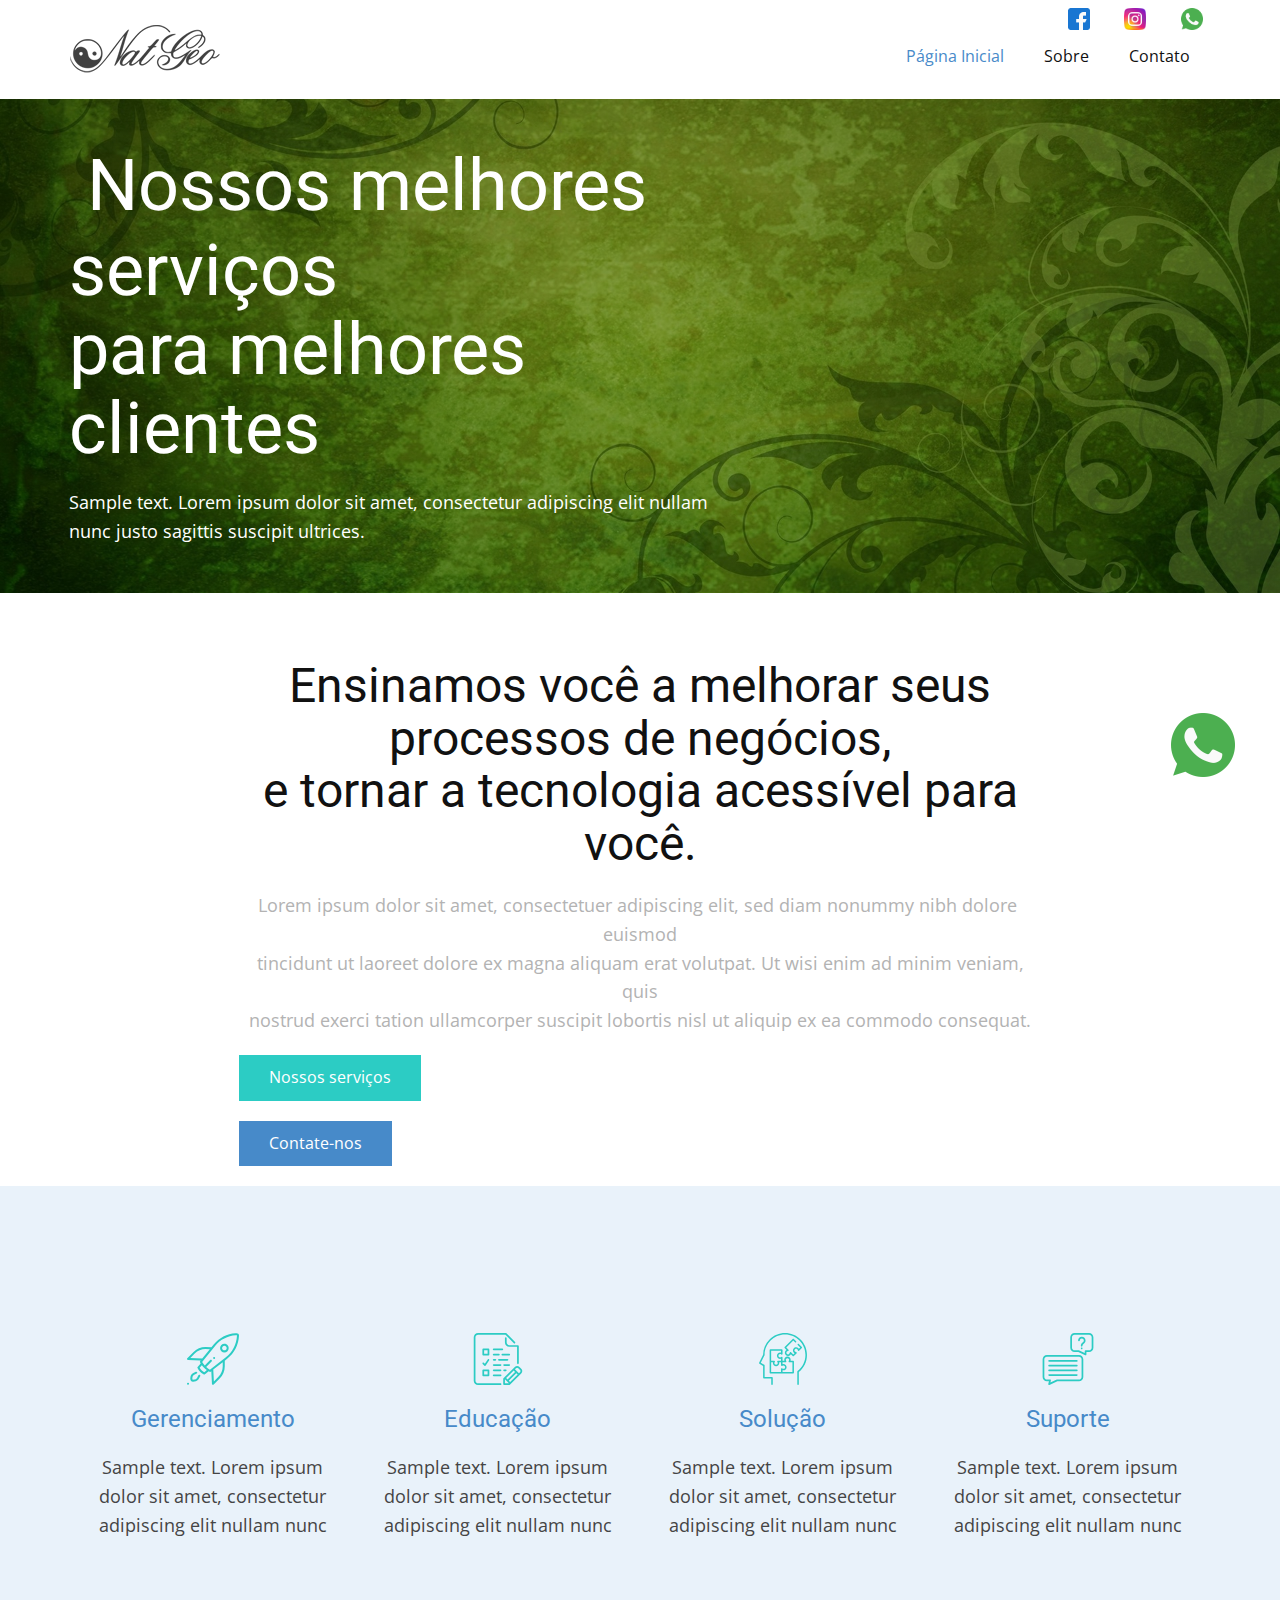
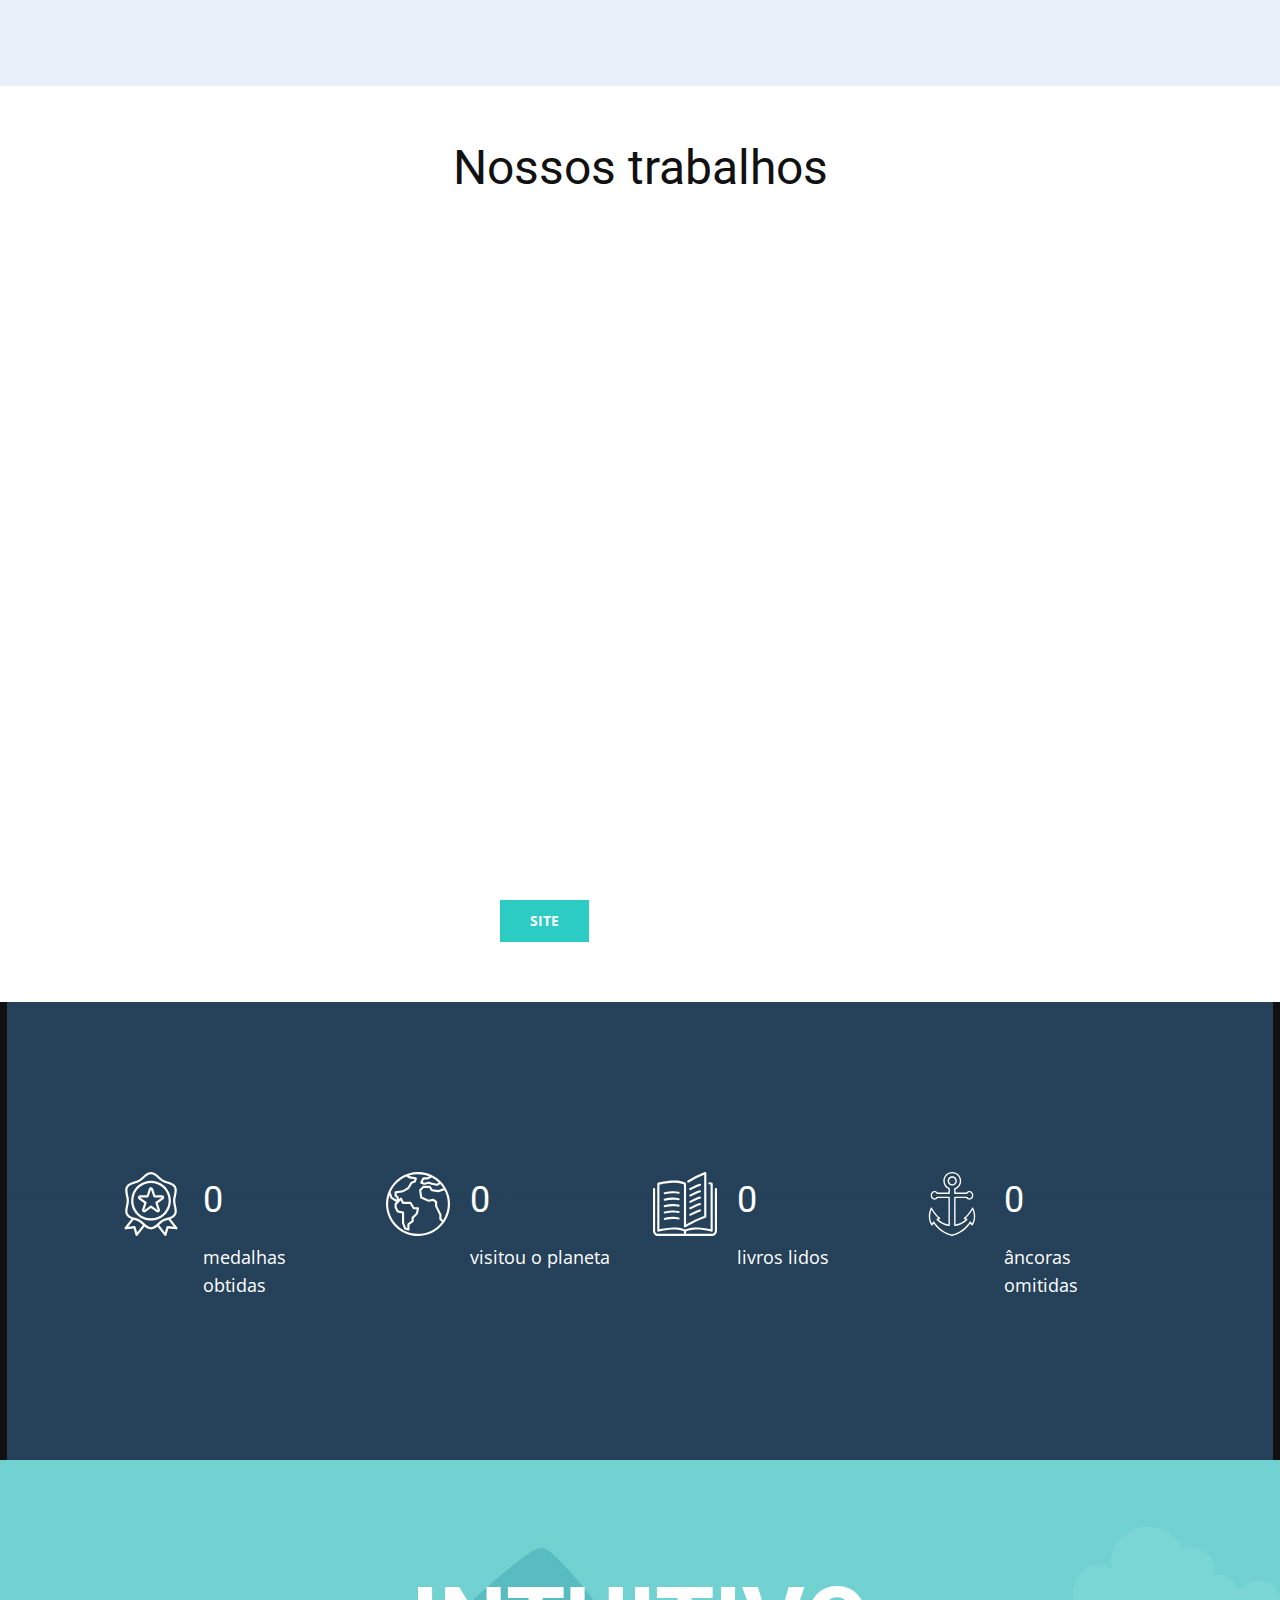
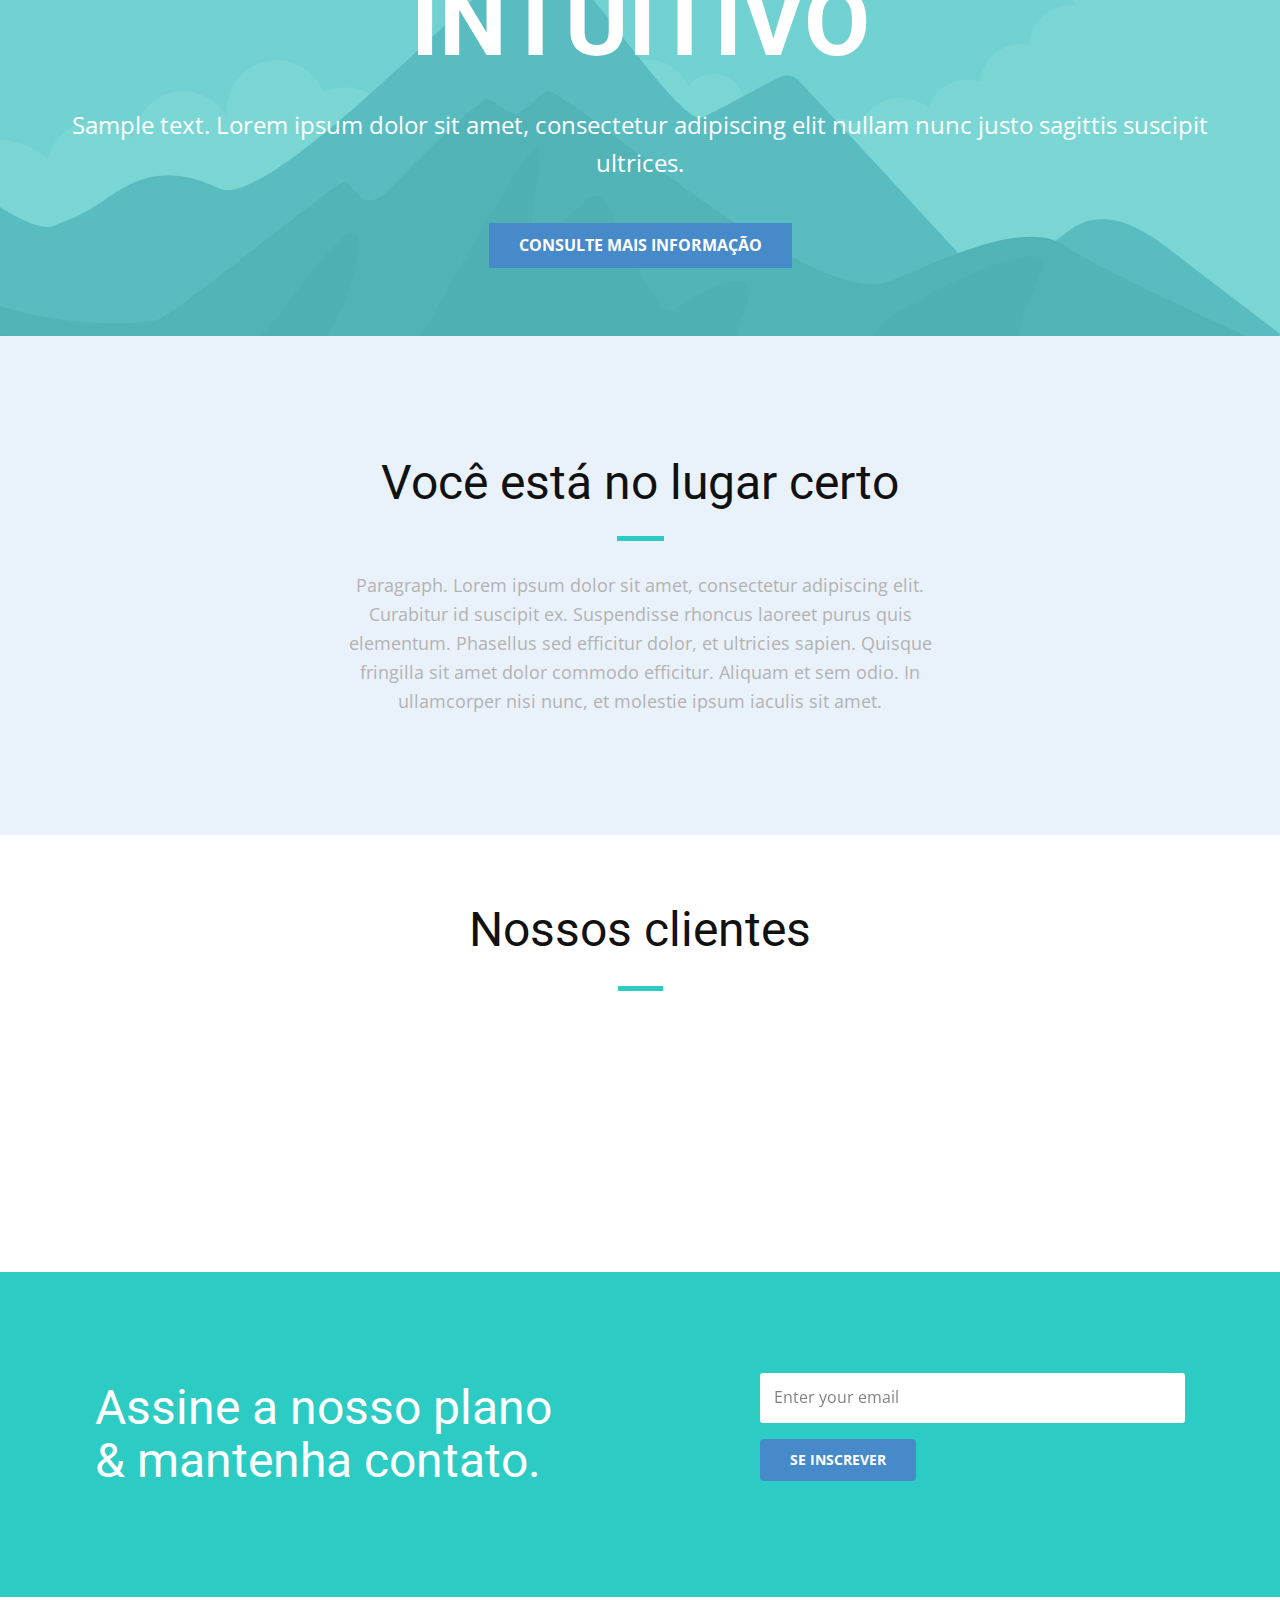
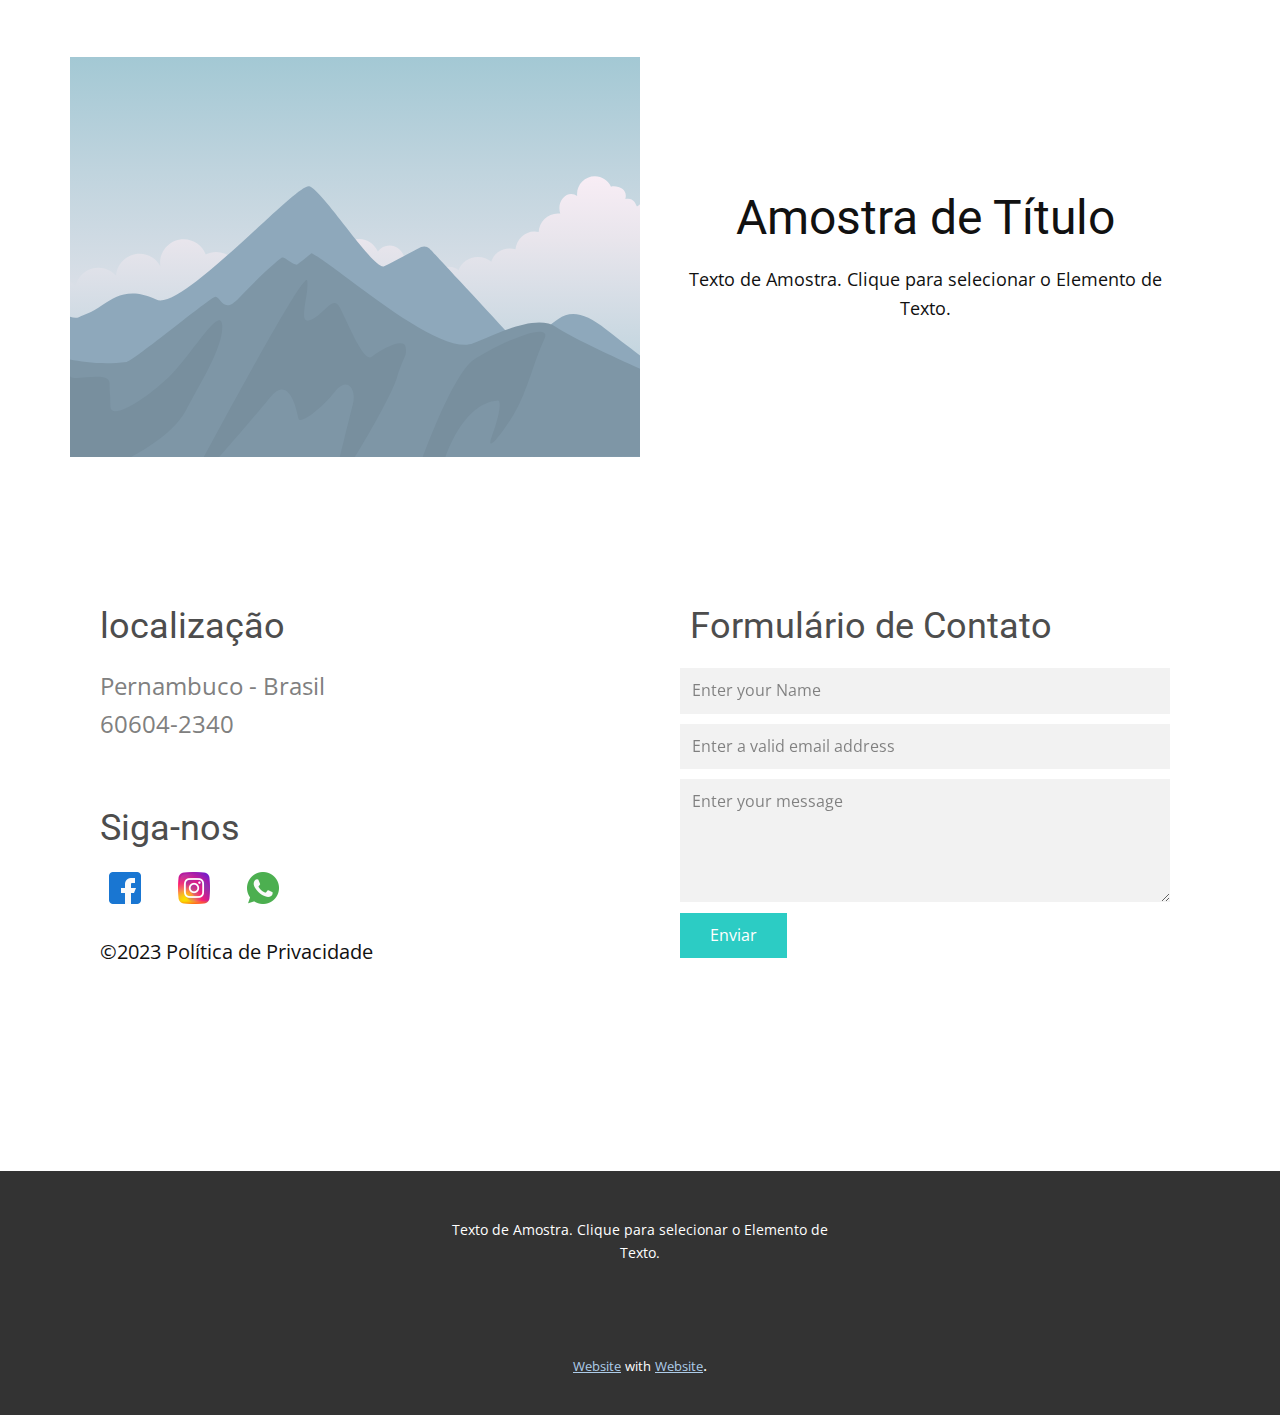
==== commit e43489ab: "text center" ====
--- a/index.html
+++ b/index.html
@@ -80,7 +80,7 @@
         </div>
       </div>
     </section>
-    <section class="u-clearfix u-typography-Normal--Basic-Headlines u-white u-section-2" id="carousel_a1b1">
+    <section class="u-clearfix u-typography-Normal--Basic-Headlines u-white u-section-8" id="carousel_a1b1">
       <div class="u-clearfix u-sheet u-sheet-1">
         <div class="u-container-style u-expanded-width-lg u-expanded-width-md u-group u-similar-fill u-group-1">
           <div class="u-container-layout u-valign-middle-md u-container-layout-1">
--- a/styles.css
+++ b/styles.css
@@ -2330,6 +2330,7 @@
     width: 100%;
   }
 }
+
 @media (max-width: 575px) {
   .u-form-vertical .u-form-group.u-label-left {
     display: block;
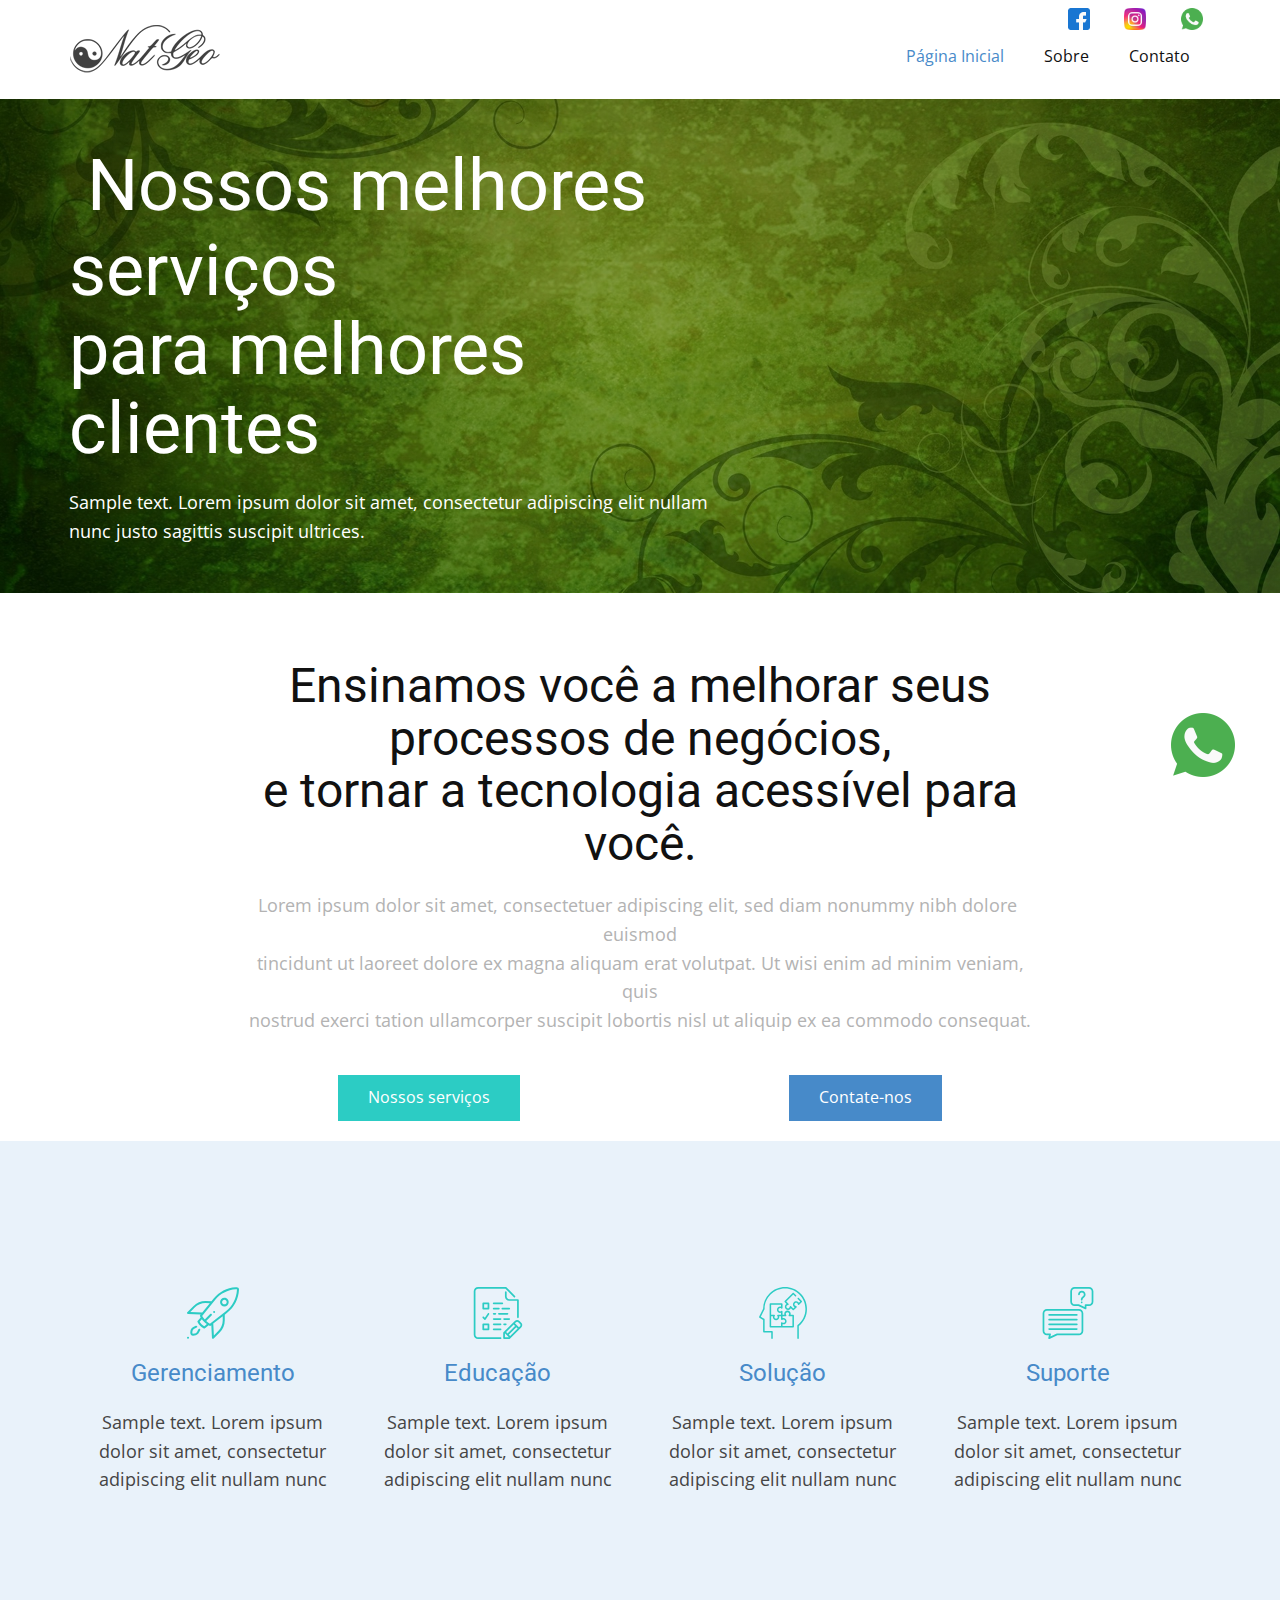
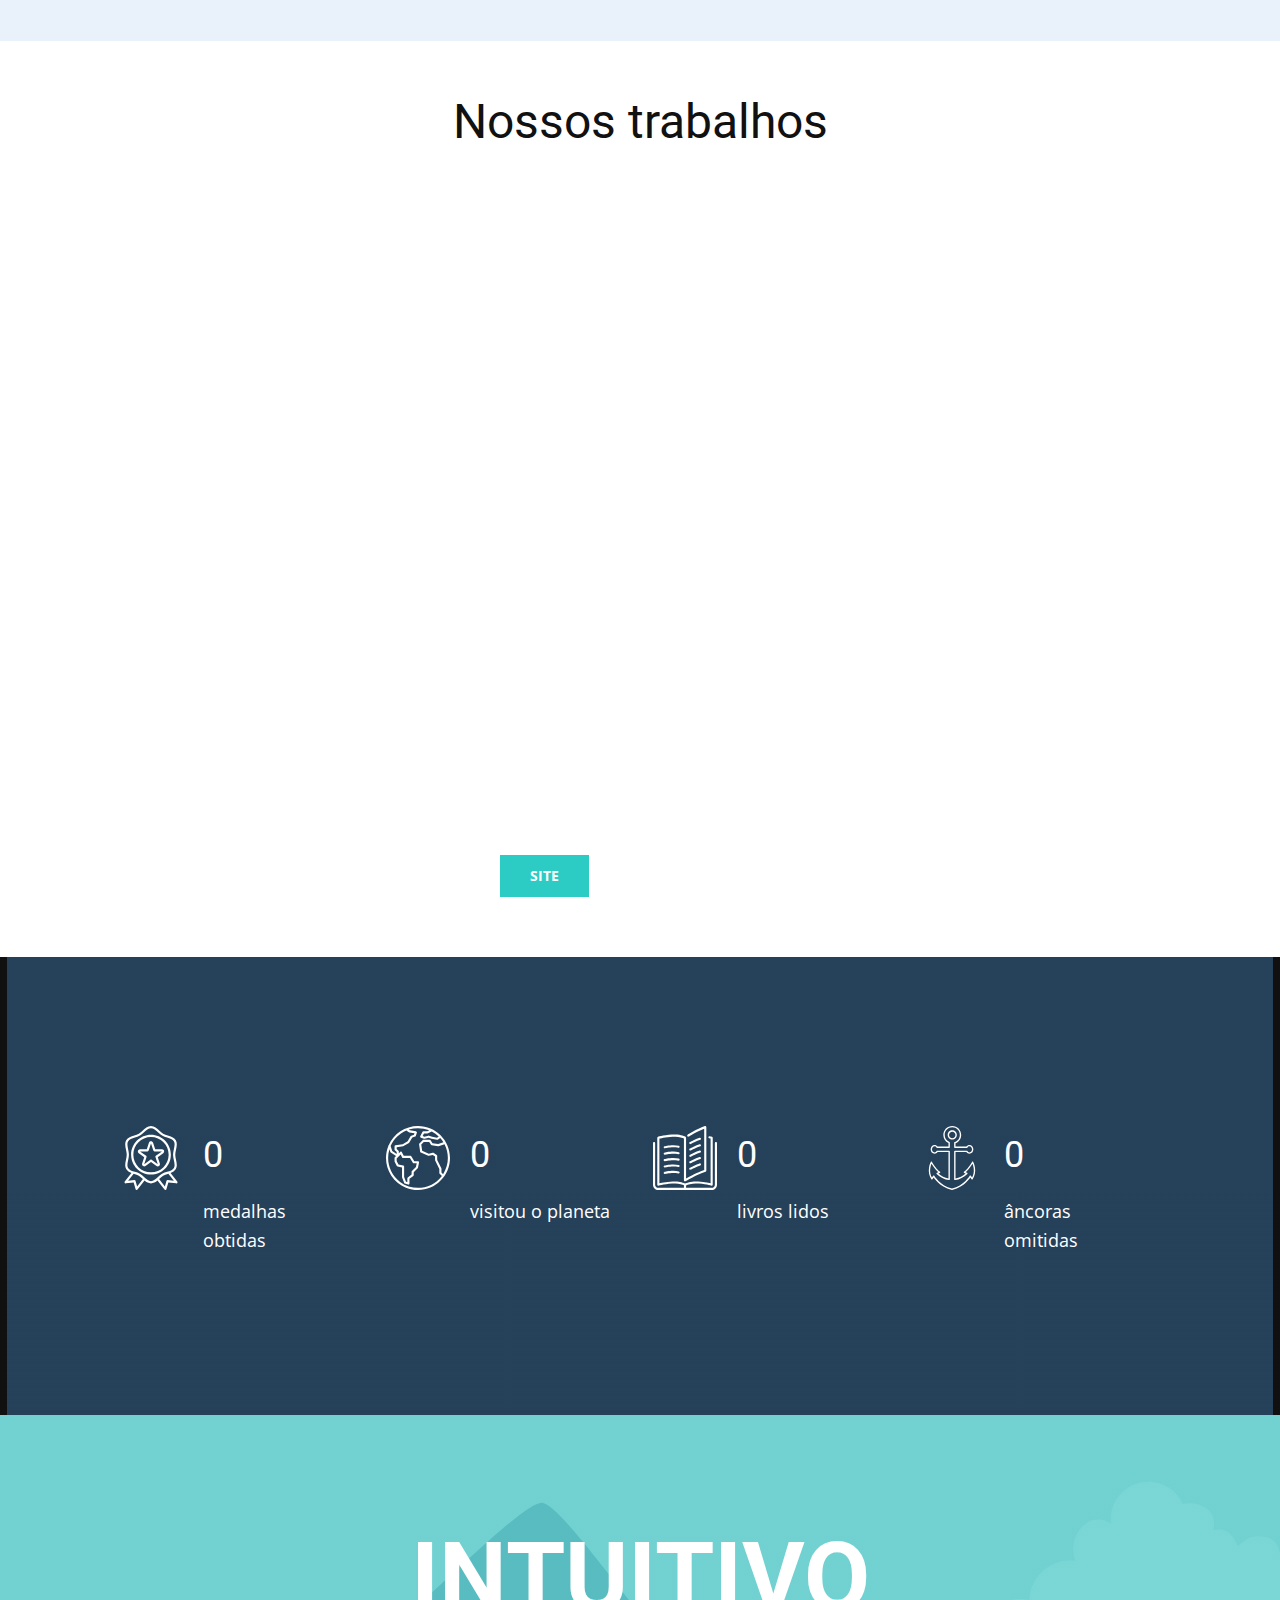
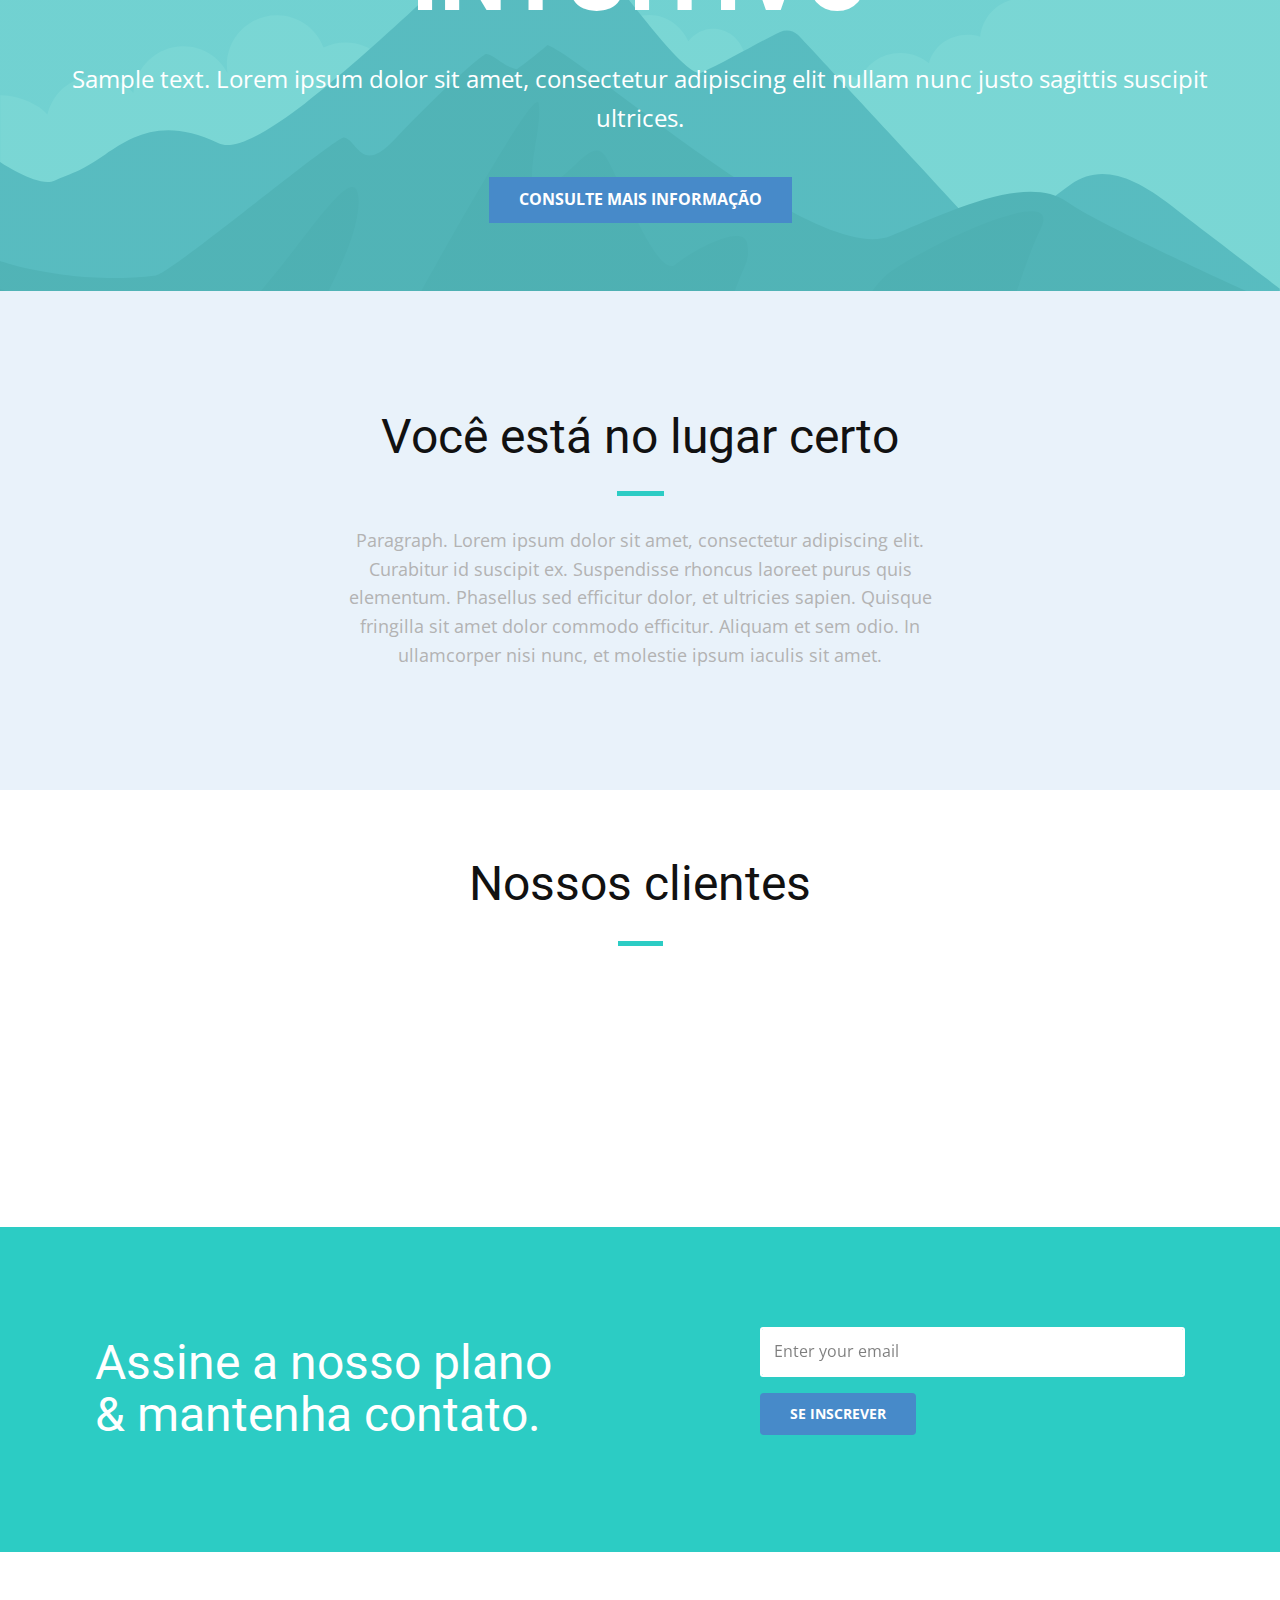
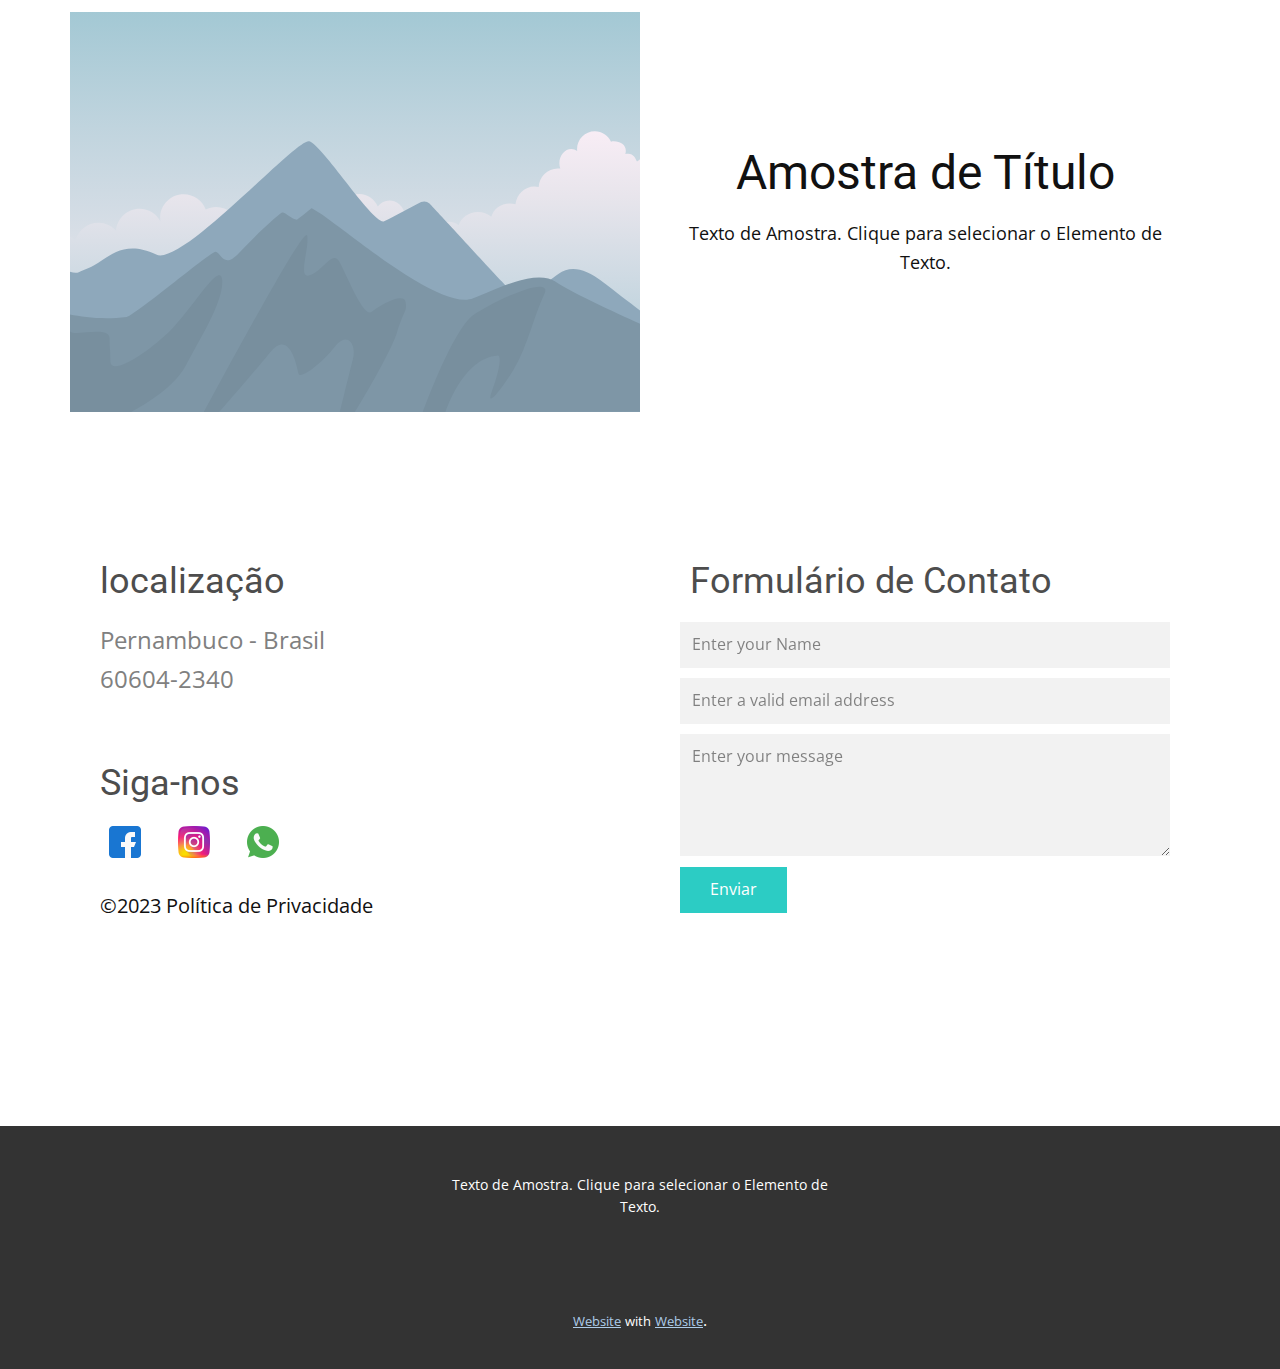
==== commit a1fe2b6b: "message whatsapp" ====
--- a/index.html
+++ b/index.html
@@ -91,11 +91,22 @@
             <p class="u-align-center u-expanded-width u-text u-text-grey u-text-2">Lorem ipsum dolor sit amet, consectetuer adipiscing elit, sed diam nonummy nibh dolore&nbsp; euismod<br>tincidunt ut laoreet dolore ex magna aliquam erat volutpat. Ut wisi enim ad minim veniam, quis<br>nostrud exerci tation ullamcorper
                         suscipit lobortis nisl ut aliquip ex ea commodo consequat.
             </p>
-            <a href="https://site" class="u-border-none u-btn u-btn-round u-button-style u-custom u-palette-4-dark-1 u-text-white u-btn-1">Nossos serviços</a>
-            <a href="https://Site" class="u-border-none u-btn u-btn-round u-button-style u-custom u-text-white u-btn-2">Contate-nos</a>
-          </div>
-        </div>
-      </div>
+          </div>
+        </div>
+
+             <style> .lr {
+                     display: flex;
+                    
+                   }
+              </style>
+
+            <div class="lr">
+            <a href="https://site" class=" u-border-none u-btn u-btn-round u-button-style u-custom u-palette-4-dark-1 u-text-white u-btn-1">Nossos serviços</a>
+        
+            <a href="https://Site" class=" u-border-none u-btn u-btn-round u-button-style u-custom u-text-white u-btn-2">Contate-nos</a>
+          </div>
+         
+       
     </section>
     <section class="u-clearfix u-palette-1-light-3 u-section-3" id="carousel_3cdf">
       <div class="u-clearfix u-sheet u-sheet-1">
@@ -380,9 +391,7 @@
                 <div class="u-layout-col">
                   <div class="u-container-style u-layout-cell u-size-60 u-layout-cell-3">
                     <div class="u-container-layout u-valign-top u-container-layout-3">
-                      <a id="btnWhats" class="shake" href="https://api.whatsapp.com/send?phone=558197120194&amp;text=Ol%C3%A1%2C%20S%C3%ADntese%20" target="https://api.whatsapp.com/send?phone=558197120194&amp;text=Ol%C3%A1%2C%20S%C3%ADntese%20" style="display: block;">
-                        <img id="imgWa" src="images/whatsapp.png" style="width: 64px; height: 64px">
-                    </a>
+                      
                       <h2 class="u-text u-text-grey-70 u-text-5">Formulário de Contato</h2>
                       <div class="u-expanded-width-sm u-expanded-width-xs u-form u-form-1">
                         <form action="https://forms.nicepagesrv.com/v2/form/process" class="u-clearfix u-form-spacing-10 u-form-vertical u-inner-form" style="padding: 10px" source="email" name="form-2">
@@ -416,6 +425,9 @@
           </div>
         </div>
       </div>
+      <a id="btnWhats" class="shake" href="https://api.whatsapp.com/send?phone=558197120194&amp;text=Olá Fernando, gostaria de saber mais sobre os seus serviços." target="https://api.whatsapp.com/send?phone=558197120194&amp;text=Olá Fernando, gostaria de saber mais sobre os seus serviços." style="display: block;">
+        <img id="imgWa" src="images/whatsapp.png" style="width: 64px; height: 64px">
+    </a>
     </section>
     
     
--- a/styles2.css
+++ b/styles2.css
@@ -216,4 +216,9 @@
 10% {
 transform: translate(1px, -2px) rotate(-1deg);
 }
-}+}
+
+.lr {
+  display: flex;
+  justify-content: space-evenly;
+}
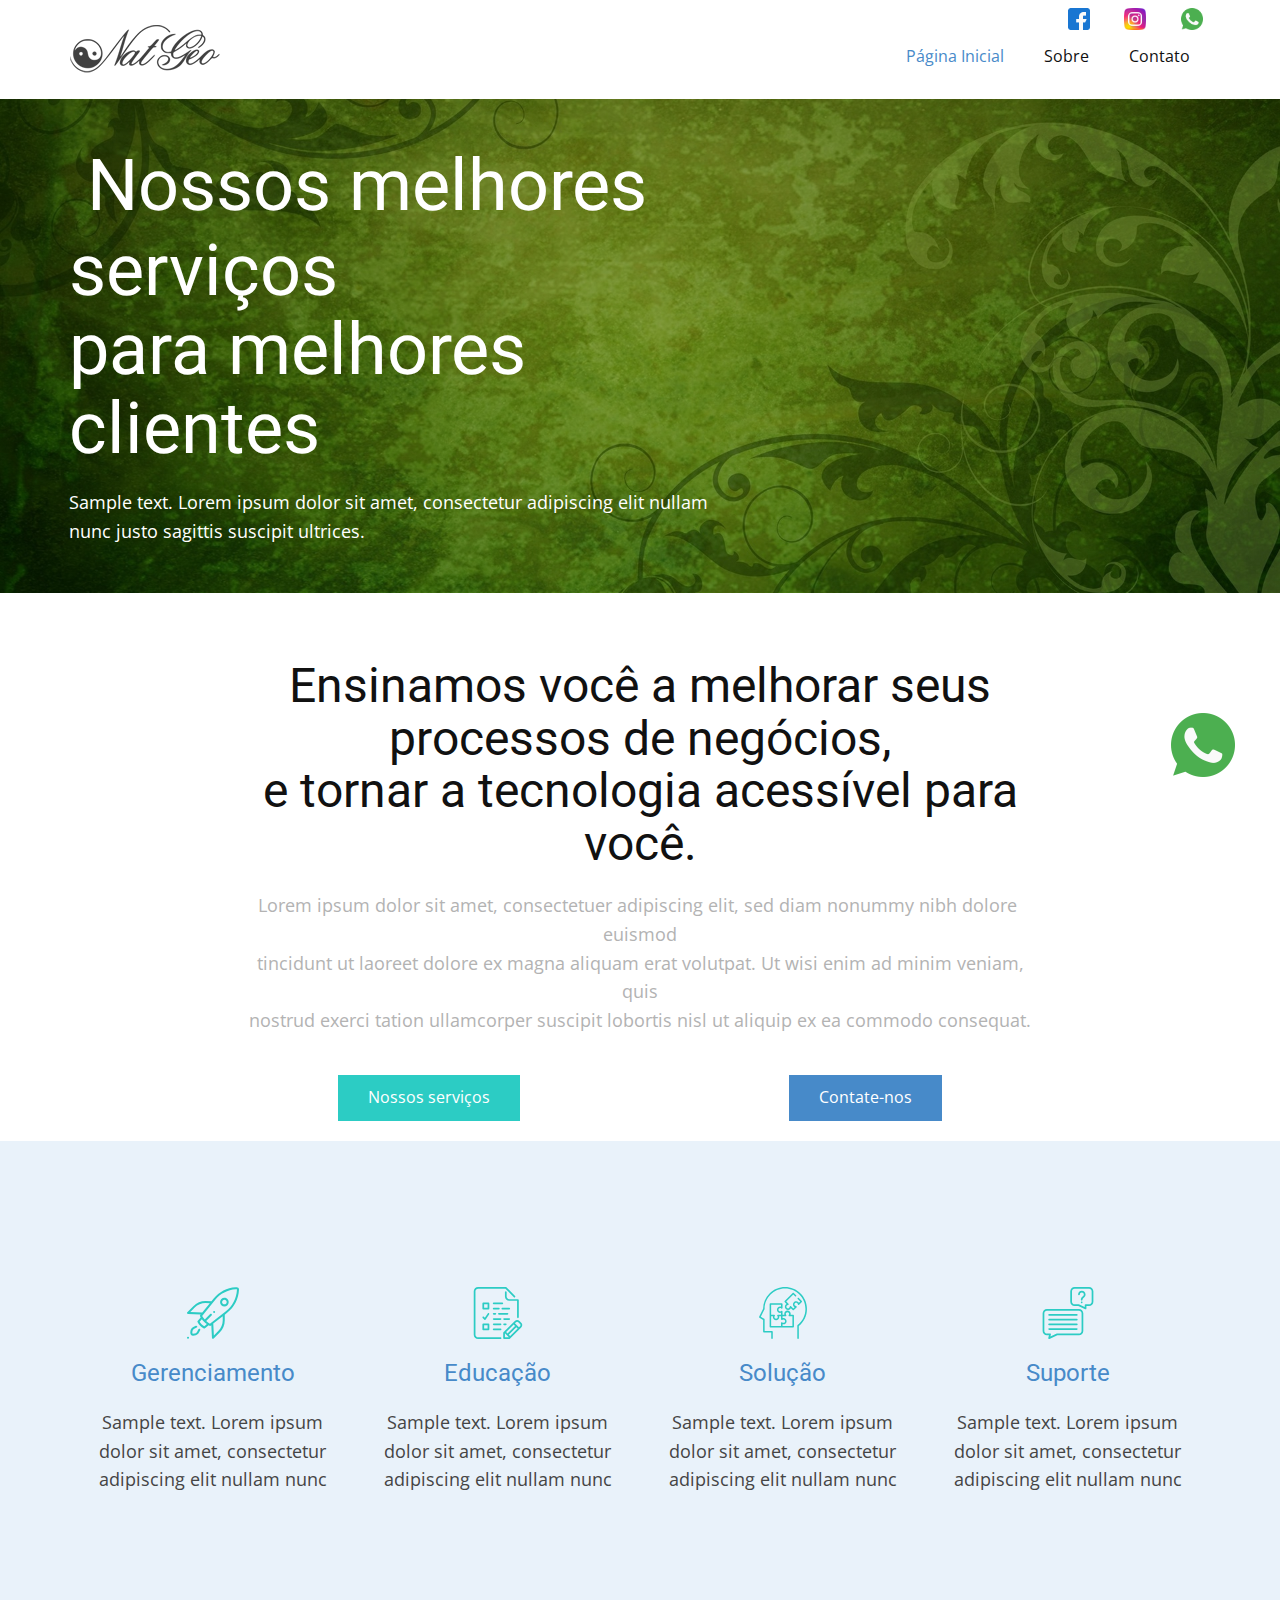
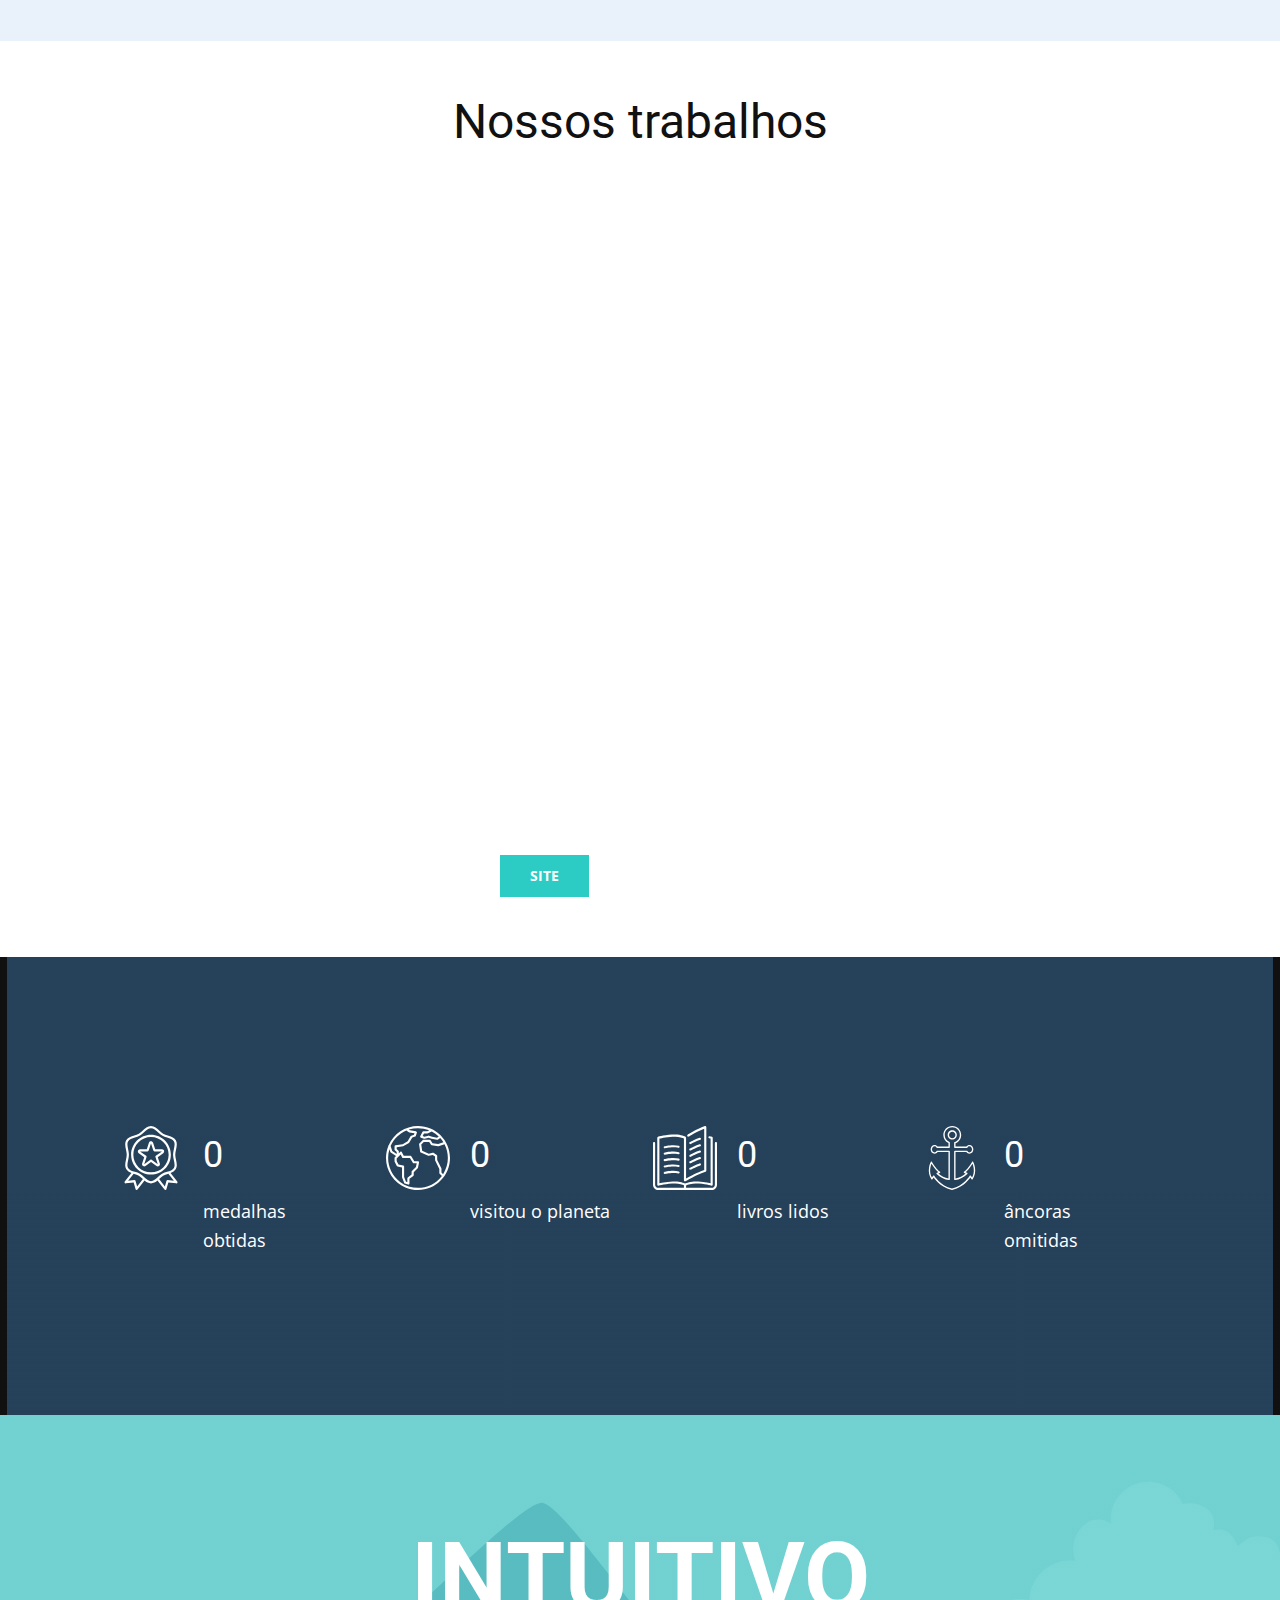
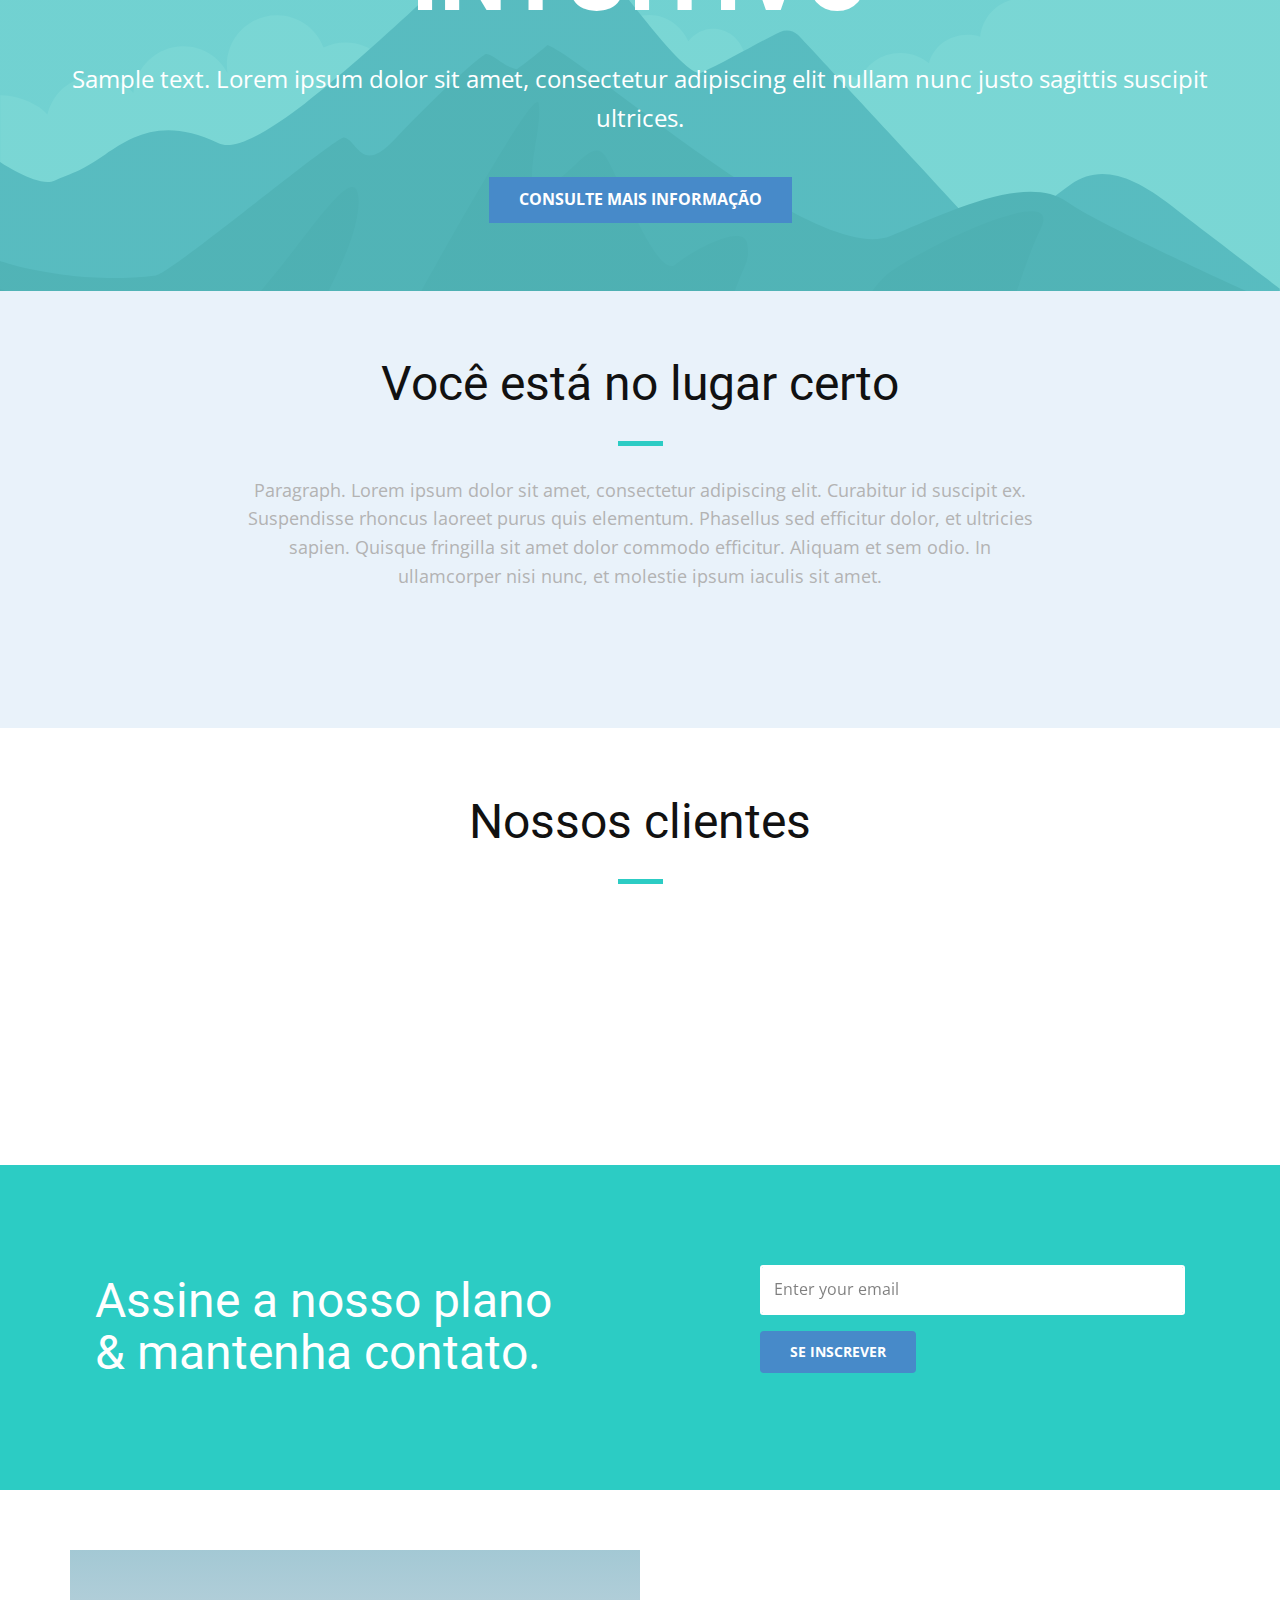
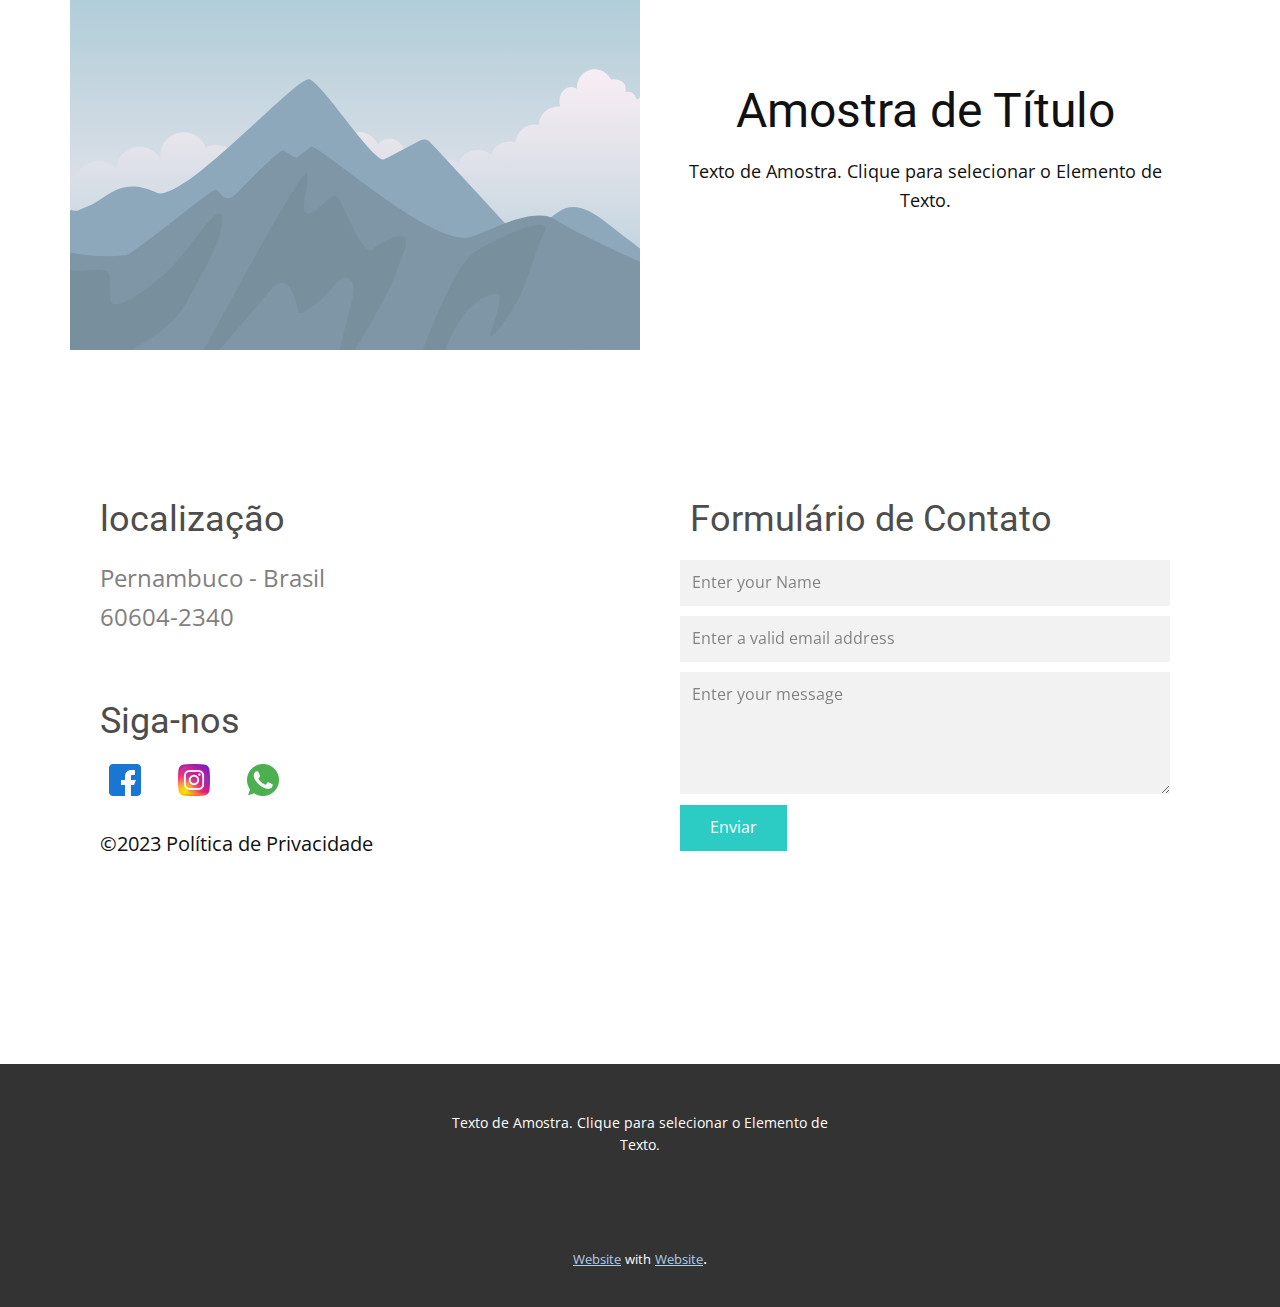
==== commit 16adf2c6: "Update index.html" ====
--- a/index.html
+++ b/index.html
@@ -256,7 +256,7 @@
         <a href="#" class="u-border-none u-btn u-button-style u-palette-1-base u-btn-1">consulte Mais informação</a>
       </div>
     </section>
-    <section class="u-clearfix u-palette-1-light-3 u-typography-Normal--Basic-Headlines u-section-7" id="carousel_f9f7">
+    <section class="u-clearfix u-palette-1-light-3 u-typography-Normal--Basic-Headlines u-section-8" id="carousel_f9f7">
       <div class="u-clearfix u-sheet u-sheet-1">
         <div class="u-align-center u-container-style u-expanded-width-md u-group u-similar-fill u-group-1">
           <div class="u-container-layout u-padding-12 u-valign-middle u-container-layout-1">
